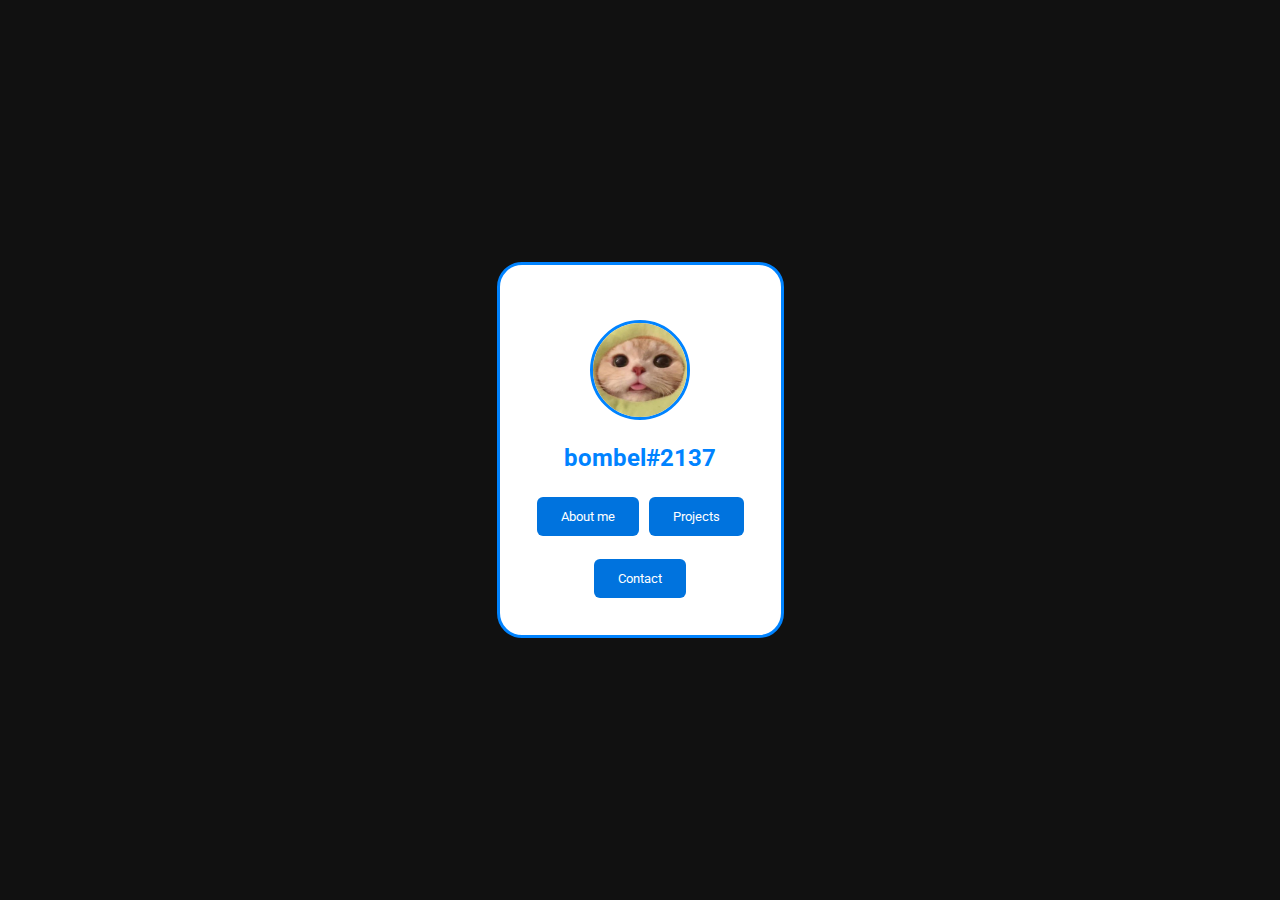
==== index.html @ dcc4e738 "initial commit" ====
<!DOCTYPE html>
<html lang="pl">

<head>
    <meta charset="UTF-8">
    <meta http-equiv="X-UA-Compatible" content="IE=edge">
    <meta name="viewport" content="width=device-width, initial-scale=1.0">
    <title>bombel - portfolio</title>
    <link rel="icon" href="img/icon-html.png">
    <link rel="preconnect" href="https://fonts.googleapis.com">
    <link rel="preconnect" href="https://fonts.gstatic.com" crossorigin>
    <link href="https://fonts.googleapis.com/css2?family=Roboto:wght@500&display=swap" rel="stylesheet">
    <link rel="stylesheet" href="css/style.css">
</head>

<body>
    <div class="main">
        <div class="container-box">
            <div class="container-box__head">
                <img src="img/logo.jpg">
                <div class="container-box__content">
                    <div>
                        <h2 class="header" style="color: #0083FF; text-align:center;">bombel#2137</h2>
                    </div>
                    <div class="container-box__btns">
                        <div class="btn-abme">
                            <button class="btn">
                                <a href="subpages/about-me/index.html">
                                    <span>About me</span>
                                </a>
                            </button>
                            <div class="btn-projects">
                                <button class="btn">
                                    <a href="subpages/projects/index.html">
                                        <span>Projects</span>
                                    </a>
                                </button>
                            </div>
                        </div>
                        <div class="btn-contact">
                            <button class="btn">
                                <a href="subpages/contact/index.html">
                                    <span>Contact</span>
                                </a>
                            </button>
                        </div>
                    </div>
                </div>
            </div>
        </div>
    </div>
    </div>
</body>

</html>
---- css/style.css ----
* {
    box-sizing: border-box;
    font-family: Roboto;
    color: white;
    text-decoration: none;
}

body {
    margin: 0;
    padding: 0;
    background-color: #111;
}

.main {
    display: flex;
    justify-content: center;
    align-items: center;
    min-height: 100vh;
}

.container-box {
    background-color: white;
    border-radius: 25px;
    border: 3.5px #0083FF solid;
    padding: 2em;
    text-align: center;

}

.container-box__head img {
    border: 3px #0083FF solid;
    height: 100px;
    border-radius: 50%;
    margin-top: 23px;
}

.btn-abme,
.btn-projects {
    display: flex;
    justify-content: center;
    align-items: center;
}

.btn {
    transition: background-color 0.7s;
    transition: -webkit-box-shadow, box-shadow .4s;
    background-color: #0073de;
    border: none;
    margin: 5px;
    padding: 12px 24px;
    border-radius: 6px;
}

.btn:hover {
    background-color: #1d91fd;
    -webkit-box-shadow: 0px 10px 13px -7px #000000, 5px 5px 15px 5px rgba(0, 0, 0, 0);
    box-shadow: 0px 10px 13px -7px #000000, 5px 5px 15px 5px rgba(0, 0, 0, 0);
}

.btn-contact {
    margin-top: 13px;
}
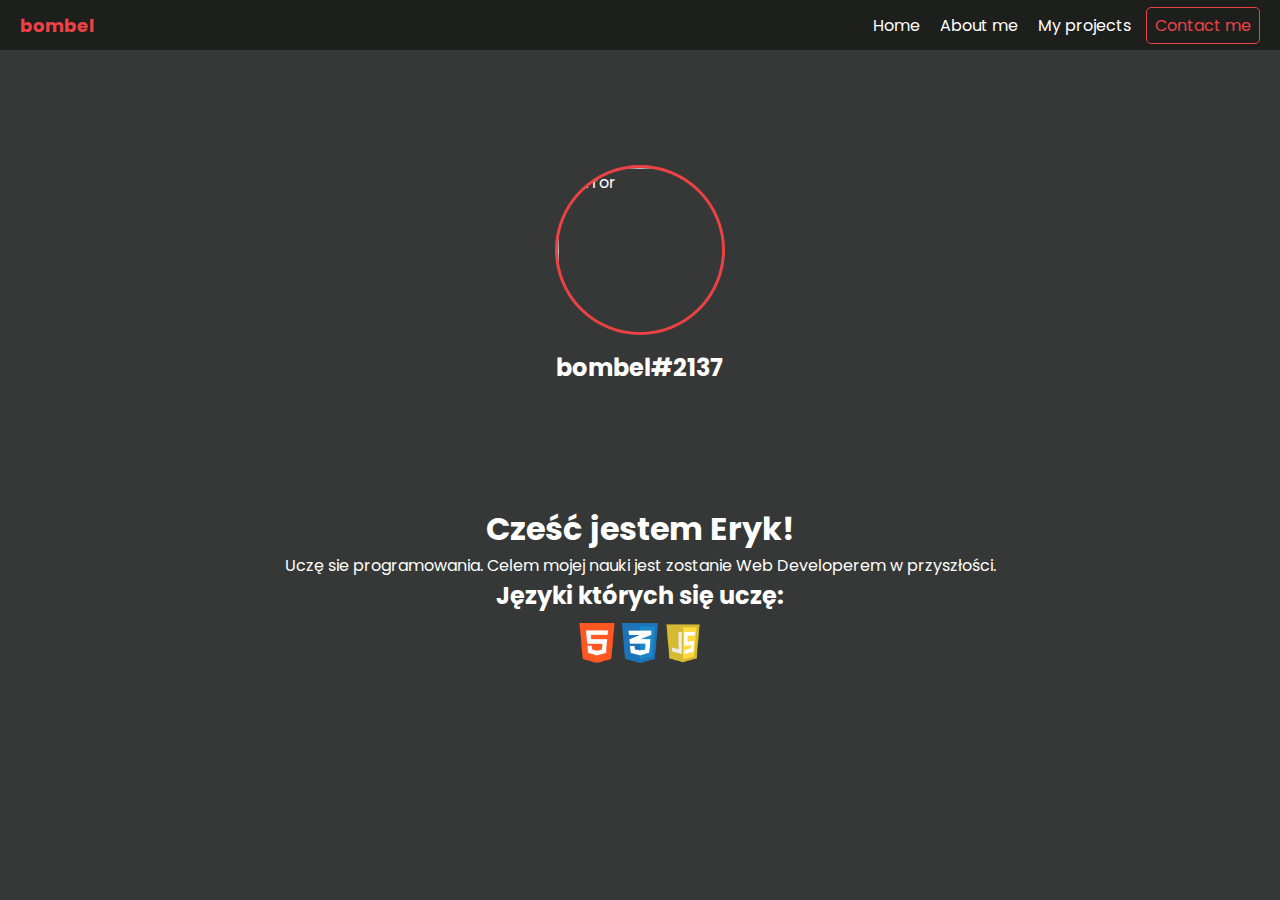
==== commit 42c9c00b: "website" ====
--- a/index.html
+++ b/index.html
@@ -1,55 +1,51 @@
-<!DOCTYPE html>
-<html lang="pl">
-
+<html lang="en">
 <head>
-    <meta charset="UTF-8">
-    <meta http-equiv="X-UA-Compatible" content="IE=edge">
-    <meta name="viewport" content="width=device-width, initial-scale=1.0">
+    <meta charset="UTF-8"/>
+    <meta http-equiv="X-UA-Compatible" content="IE=edge"/>
+    <meta name="viewport" content="width=device-width, initial-scale=1.0"/>
+    <link rel="stylesheet" href="css/style.css"/>
+    <link rel="stylesheet" href="css/all.min.css"/>
     <title>bombel - portfolio</title>
-    <link rel="icon" href="img/icon-html.png">
-    <link rel="preconnect" href="https://fonts.googleapis.com">
-    <link rel="preconnect" href="https://fonts.gstatic.com" crossorigin>
-    <link href="https://fonts.googleapis.com/css2?family=Roboto:wght@500&display=swap" rel="stylesheet">
-    <link rel="stylesheet" href="css/style.css">
 </head>
-
 <body>
-    <div class="main">
-        <div class="container-box">
-            <div class="container-box__head">
-                <img src="img/logo.jpg">
-                <div class="container-box__content">
-                    <div>
-                        <h2 class="header" style="color: #0083FF; text-align:center;">bombel#2137</h2>
-                    </div>
-                    <div class="container-box__btns">
-                        <div class="btn-abme">
-                            <button class="btn">
-                                <a href="subpages/about-me/index.html">
-                                    <span>About me</span>
-                                </a>
-                            </button>
-                            <div class="btn-projects">
-                                <button class="btn">
-                                    <a href="subpages/projects/index.html">
-                                        <span>Projects</span>
-                                    </a>
-                                </button>
-                            </div>
-                        </div>
-                        <div class="btn-contact">
-                            <button class="btn">
-                                <a href="subpages/contact/index.html">
-                                    <span>Contact</span>
-                                </a>
-                            </button>
-                        </div>
-                    </div>
-                </div>
-            </div>
+<header>
+    <div class="name"><a href="#">bombel</a></div>
+    <nav>
+        <ul>
+            <li><a href="#">Home</a></li>
+            <li><a href="subpages/about-me/index.html">About me</a></li>
+            <li><a href="subpages/my-projects/index.html">My projects</a></li>
+            <li class="contact-me__btn"><a href="subpages/contact-me/index.html">Contact me</a></li>
+        </ul>
+    </nav>
+    <div class="hamburger-icon" onclick="toggleMobileMenu(this)">
+        <div class="bar1"></div>
+        <div class="bar2"></div>
+        <div class="bar3"></div>
+        <ul class="mobile-menu">
+            <li><a href="#">Home</a></li>
+            <li><a href="subpages/about-me/index.html">About me</a></li>
+            <li><a href="subpages/my-projects/index.html">My projects</a></li>
+            <li class="contact-me__btn"><a href="subpages/contact-me/index.html">Contact me</a></li>
+        </ul>
+    </div>
+</header>
+<div class="main">
+    <div class="logo">
+        <img src="src/logo.gif" alt="Error">
+        <h2><a target="_blank" href="https://discord.com/users/428618348205703179">bombel#2137</a></h2>
+    </div>
+    <div class="container">
+        <h1>Cześć jestem Eryk!</h1>
+        <p>Uczę sie programowania. Celem mojej nauki jest zostanie Web Developerem w przyszłości.</p>
+        <h2>Języki których się uczę:</h2>
+        <div class="icons">
+            <img src="src/html-logo.png" alt="Error" class="icons-height">
+            <img src="src/css-logo.png" alt="Error" class="icons-height">
+            <img src="src/javascript-logo.png" alt="Error" class="icons-height">
         </div>
     </div>
-    </div>
+</div>
+<script src="js/main.js"></script>
 </body>
-
 </html>--- a/css/style.css
+++ b/css/style.css
@@ -1,62 +1,171 @@
+@import url("https://fonts.googleapis.com/css2?family=Poppins:wght@400;700&display=swap");
+
 * {
+    padding: 0;
+    margin: 0;
     box-sizing: border-box;
-    font-family: Roboto;
     color: white;
     text-decoration: none;
+    font-family: "Poppins", sans-serif;
 }
 
 body {
-    margin: 0;
-    padding: 0;
-    background-color: #111;
+    background-color: #353836;
 }
 
-.main {
+/* NAVBAR-&-HAMBURGER */
+
+header {
+    padding: 0 20px;
+    background-color: #1d1f1d;
+    height: 50px;
+    display: flex;
+    justify-content: space-between;
+}
+
+.name {
+    font-weight: bold;
+    font-size: 18px;
+    display: flex;
+    align-items: center;
+}
+
+.name a {
+    color: #ed4245;
+}
+
+ul {
+    list-style: none;
+    height: 100%;
+    display: flex;
+    align-items: center;
+    justify-content: space-around;
+}
+
+ul a {
+    color: #ffffff;
+}
+
+ul li {
+    padding: 5px;
+    margin-left: 10px;
+}
+
+ul li:hover {
+    transform: scale(1.1);
+    transition: 0.3s;
+}
+
+.contact-me__btn {
+    border-radius: 5px;
+    padding: 5px 8px;
+    border: 1px solid #ed4245;
+}
+
+.contact-me__btn a {
+    color: #ed4245;
+}
+
+
+/* HAMBURGER ICON */
+
+.hamburger-icon {
+    margin: auto 0;
+    display: none;
+    cursor: pointer;
+}
+
+.hamburger-icon div {
+    width: 35px;
+    height: 3px;
+    background-color: white;
+    margin: 6px 0;
+    transition: 0.4s;
+}
+
+/* HAMBURGER-BARS-ANIMATION */
+
+.open .bar1 {
+    -webkit-transform: rotate(-45deg) translate(-6px, 6px);
+    transform: rotate(-45deg) translate(-6px, 6px);
+}
+
+.open .bar2 {
+    opacity: 0;
+}
+
+.open .bar3 {
+    -webkit-transform: rotate(45deg) translate(-6px, -8px);
+    transform: rotate(45deg) translate(-6px, -8px);
+}
+
+/* HAMBURGER-BARS-ANIMATION */
+
+.open .mobile-menu {
+    display: flex;
+    flex-direction: column;
+    align-items: center;
+    justify-content: flex-start;
+    background-color: #353836;;
+}
+
+.mobile-menu {
+    display: none;
+    position: absolute;
+    top: 50px;
+    left: 0;
+    height: calc(100vh - 50px);
+    width: 100%;
+}
+
+.mobile-menu li {
+    margin-bottom: 10px;
+}
+
+@media only screen and (max-width: 600px) {
+    header nav {
+        display: none;
+    }
+
+    .hamburger-icon {
+        display: block;
+    }
+}
+
+/* NAVBAR-&-HAMBURGER */
+
+.logo {
+    display: flex;
+    flex-direction: column;
+    justify-content: center;
+    align-items: center;
+    min-height: 50vh;
+    height: 50%;
+}
+
+.logo img {
+    border-radius: 50%;
+    height: 170px;
+    border: 3px #ed4245 solid;
+}
+
+.logo h2 {
+    margin-top: 15px
+}
+
+.container {
+    text-align: center;
+    margin: 5px;
+}
+
+.icons {
     display: flex;
     justify-content: center;
     align-items: center;
-    min-height: 100vh;
+    margin: 10px;
+    gap: 5px;
 }
 
-.container-box {
-    background-color: white;
-    border-radius: 25px;
-    border: 3.5px #0083FF solid;
-    padding: 2em;
-    text-align: center;
-
-}
-
-.container-box__head img {
-    border: 3px #0083FF solid;
-    height: 100px;
-    border-radius: 50%;
-    margin-top: 23px;
-}
-
-.btn-abme,
-.btn-projects {
-    display: flex;
-    justify-content: center;
-    align-items: center;
-}
-
-.btn {
-    transition: background-color 0.7s;
-    transition: -webkit-box-shadow, box-shadow .4s;
-    background-color: #0073de;
-    border: none;
-    margin: 5px;
-    padding: 12px 24px;
-    border-radius: 6px;
-}
-
-.btn:hover {
-    background-color: #1d91fd;
-    -webkit-box-shadow: 0px 10px 13px -7px #000000, 5px 5px 15px 5px rgba(0, 0, 0, 0);
-    box-shadow: 0px 10px 13px -7px #000000, 5px 5px 15px 5px rgba(0, 0, 0, 0);
-}
-
-.btn-contact {
-    margin-top: 13px;
+.icons-height {
+    height: 40px;
 }--- a/css/all.min.css
+++ b/css/all.min.css
@@ -0,0 +1,6 @@
+/*!
+ * Font Awesome Free 6.1.1 by @fontawesome - https://fontawesome.com
+ * License - https://fontawesome.com/license/free (Icons: CC BY 4.0, Fonts: SIL OFL 1.1, Code: MIT License)
+ * Copyright 2022 Fonticons, Inc.
+ */
+.fa{font-family:var(--fa-style-family,"Font Awesome 6 Free");font-weight:var(--fa-style,900)}.fa,.fa-brands,.fa-duotone,.fa-light,.fa-regular,.fa-solid,.fa-thin,.fab,.fad,.fal,.far,.fas,.fat{-moz-osx-font-smoothing:grayscale;-webkit-font-smoothing:antialiased;display:var(--fa-display,inline-block);font-style:normal;font-variant:normal;line-height:1;text-rendering:auto}.fa-1x{font-size:1em}.fa-2x{font-size:2em}.fa-3x{font-size:3em}.fa-4x{font-size:4em}.fa-5x{font-size:5em}.fa-6x{font-size:6em}.fa-7x{font-size:7em}.fa-8x{font-size:8em}.fa-9x{font-size:9em}.fa-10x{font-size:10em}.fa-2xs{font-size:.625em;line-height:.1em;vertical-align:.225em}.fa-xs{font-size:.75em;line-height:.08333em;vertical-align:.125em}.fa-sm{font-size:.875em;line-height:.07143em;vertical-align:.05357em}.fa-lg{font-size:1.25em;line-height:.05em;vertical-align:-.075em}.fa-xl{font-size:1.5em;line-height:.04167em;vertical-align:-.125em}.fa-2xl{font-size:2em;line-height:.03125em;vertical-align:-.1875em}.fa-fw{text-align:center;width:1.25em}.fa-ul{list-style-type:none;margin-left:var(--fa-li-margin,2.5em);padding-left:0}.fa-ul>li{position:relative}.fa-li{left:calc(var(--fa-li-width, 2em)*-1);position:absolute;text-align:center;width:var(--fa-li-width,2em);line-height:inherit}.fa-border{border-radius:var(--fa-border-radius,.1em);border:var(--fa-border-width,.08em) var(--fa-border-style,solid) var(--fa-border-color,#eee);padding:var(--fa-border-padding,.2em .25em .15em)}.fa-pull-left{float:left;margin-right:var(--fa-pull-margin,.3em)}.fa-pull-right{float:right;margin-left:var(--fa-pull-margin,.3em)}.fa-beat{-webkit-animation-name:fa-beat;animation-name:fa-beat;-webkit-animation-delay:var(--fa-animation-delay,0);animation-delay:var(--fa-animation-delay,0);-webkit-animation-direction:var(--fa-animation-direction,normal);animation-direction:var(--fa-animation-direction,normal);-webkit-animation-duration:var(--fa-animation-duration,1s);animation-duration:var(--fa-animation-duration,1s);-webkit-animation-iteration-count:var(--fa-animation-iteration-count,infinite);animation-iteration-count:var(--fa-animation-iteration-count,infinite);-webkit-animation-timing-function:var(--fa-animation-timing,ease-in-out);animation-timing-function:var(--fa-animation-timing,ease-in-out)}.fa-bounce{-webkit-animation-name:fa-bounce;animation-name:fa-bounce;-webkit-animation-delay:var(--fa-animation-delay,0);animation-delay:var(--fa-animation-delay,0);-webkit-animation-direction:var(--fa-animation-direction,normal);animation-direction:var(--fa-animation-direction,normal);-webkit-animation-duration:var(--fa-animation-duration,1s);animation-duration:var(--fa-animation-duration,1s);-webkit-animation-iteration-count:var(--fa-animation-iteration-count,infinite);animation-iteration-count:var(--fa-animation-iteration-count,infinite);-webkit-animation-timing-function:var(--fa-animation-timing,cubic-bezier(.28,.84,.42,1));animation-timing-function:var(--fa-animation-timing,cubic-bezier(.28,.84,.42,1))}.fa-fade{-webkit-animation-name:fa-fade;animation-name:fa-fade;-webkit-animation-iteration-count:var(--fa-animation-iteration-count,infinite);animation-iteration-count:var(--fa-animation-iteration-count,infinite);-webkit-animation-timing-function:var(--fa-animation-timing,cubic-bezier(.4,0,.6,1));animation-timing-function:var(--fa-animation-timing,cubic-bezier(.4,0,.6,1))}.fa-beat-fade,.fa-fade{-webkit-animation-delay:var(--fa-animation-delay,0);animation-delay:var(--fa-animation-delay,0);-webkit-animation-direction:var(--fa-animation-direction,normal);animation-direction:var(--fa-animation-direction,normal);-webkit-animation-duration:var(--fa-animation-duration,1s);animation-duration:var(--fa-animation-duration,1s)}.fa-beat-fade{-webkit-animation-name:fa-beat-fade;animation-name:fa-beat-fade;-webkit-animation-iteration-count:var(--fa-animation-iteration-count,infinite);animation-iteration-count:var(--fa-animation-iteration-count,infinite);-webkit-animation-timing-function:var(--fa-animation-timing,cubic-bezier(.4,0,.6,1));animation-timing-function:var(--fa-animation-timing,cubic-bezier(.4,0,.6,1))}.fa-flip{-webkit-animation-name:fa-flip;animation-name:fa-flip;-webkit-animation-delay:var(--fa-animation-delay,0);animation-delay:var(--fa-animation-delay,0);-webkit-animation-direction:var(--fa-animation-direction,normal);animation-direction:var(--fa-animation-direction,normal);-webkit-animation-duration:var(--fa-animation-duration,1s);animation-duration:var(--fa-animation-duration,1s);-webkit-animation-iteration-count:var(--fa-animation-iteration-count,infinite);animation-iteration-count:var(--fa-animation-iteration-count,infinite);-webkit-animation-timing-function:var(--fa-animation-timing,ease-in-out);animation-timing-function:var(--fa-animation-timing,ease-in-out)}.fa-shake{-webkit-animation-name:fa-shake;animation-name:fa-shake;-webkit-animation-duration:var(--fa-animation-duration,1s);animation-duration:var(--fa-animation-duration,1s);-webkit-animation-iteration-count:var(--fa-animation-iteration-count,infinite);animation-iteration-count:var(--fa-animation-iteration-count,infinite);-webkit-animation-timing-function:var(--fa-animation-timing,linear);animation-timing-function:var(--fa-animation-timing,linear)}.fa-shake,.fa-spin{-webkit-animation-delay:var(--fa-animation-delay,0);animation-delay:var(--fa-animation-delay,0);-webkit-animation-direction:var(--fa-animation-direction,normal);animation-direction:var(--fa-animation-direction,normal)}.fa-spin{-webkit-animation-name:fa-spin;animation-name:fa-spin;-webkit-animation-duration:var(--fa-animation-duration,2s);animation-duration:var(--fa-animation-duration,2s);-webkit-animation-iteration-count:var(--fa-animation-iteration-count,infinite);animation-iteration-count:var(--fa-animation-iteration-count,infinite);-webkit-animation-timing-function:var(--fa-animation-timing,linear);animation-timing-function:var(--fa-animation-timing,linear)}.fa-spin-reverse{--fa-animation-direction:reverse}.fa-pulse,.fa-spin-pulse{-webkit-animation-name:fa-spin;animation-name:fa-spin;-webkit-animation-direction:var(--fa-animation-direction,normal);animation-direction:var(--fa-animation-direction,normal);-webkit-animation-duration:var(--fa-animation-duration,1s);animation-duration:var(--fa-animation-duration,1s);-webkit-animation-iteration-count:var(--fa-animation-iteration-count,infinite);animation-iteration-count:var(--fa-animation-iteration-count,infinite);-webkit-animation-timing-function:var(--fa-animation-timing,steps(8));animation-timing-function:var(--fa-animation-timing,steps(8))}@media (prefers-reduced-motion:reduce){.fa-beat,.fa-beat-fade,.fa-bounce,.fa-fade,.fa-flip,.fa-pulse,.fa-shake,.fa-spin,.fa-spin-pulse{-webkit-animation-delay:-1ms;animation-delay:-1ms;-webkit-animation-duration:1ms;animation-duration:1ms;-webkit-animation-iteration-count:1;animation-iteration-count:1;transition-delay:0s;transition-duration:0s}}@-webkit-keyframes fa-beat{0%,90%{-webkit-transform:scale(1);transform:scale(1)}45%{-webkit-transform:scale(var(--fa-beat-scale,1.25));transform:scale(var(--fa-beat-scale,1.25))}}@keyframes fa-beat{0%,90%{-webkit-transform:scale(1);transform:scale(1)}45%{-webkit-transform:scale(var(--fa-beat-scale,1.25));transform:scale(var(--fa-beat-scale,1.25))}}@-webkit-keyframes fa-bounce{0%{-webkit-transform:scale(1) translateY(0);transform:scale(1) translateY(0)}10%{-webkit-transform:scale(var(--fa-bounce-start-scale-x,1.1),var(--fa-bounce-start-scale-y,.9)) translateY(0);transform:scale(var(--fa-bounce-start-scale-x,1.1),var(--fa-bounce-start-scale-y,.9)) translateY(0)}30%{-webkit-transform:scale(var(--fa-bounce-jump-scale-x,.9),var(--fa-bounce-jump-scale-y,1.1)) translateY(var(--fa-bounce-height,-.5em));transform:scale(var(--fa-bounce-jump-scale-x,.9),var(--fa-bounce-jump-scale-y,1.1)) translateY(var(--fa-bounce-height,-.5em))}50%{-webkit-transform:scale(var(--fa-bounce-land-scale-x,1.05),var(--fa-bounce-land-scale-y,.95)) translateY(0);transform:scale(var(--fa-bounce-land-scale-x,1.05),var(--fa-bounce-land-scale-y,.95)) translateY(0)}57%{-webkit-transform:scale(1) translateY(var(--fa-bounce-rebound,-.125em));transform:scale(1) translateY(var(--fa-bounce-rebound,-.125em))}64%{-webkit-transform:scale(1) translateY(0);transform:scale(1) translateY(0)}to{-webkit-transform:scale(1) translateY(0);transform:scale(1) translateY(0)}}@keyframes fa-bounce{0%{-webkit-transform:scale(1) translateY(0);transform:scale(1) translateY(0)}10%{-webkit-transform:scale(var(--fa-bounce-start-scale-x,1.1),var(--fa-bounce-start-scale-y,.9)) translateY(0);transform:scale(var(--fa-bounce-start-scale-x,1.1),var(--fa-bounce-start-scale-y,.9)) translateY(0)}30%{-webkit-transform:scale(var(--fa-bounce-jump-scale-x,.9),var(--fa-bounce-jump-scale-y,1.1)) translateY(var(--fa-bounce-height,-.5em));transform:scale(var(--fa-bounce-jump-scale-x,.9),var(--fa-bounce-jump-scale-y,1.1)) translateY(var(--fa-bounce-height,-.5em))}50%{-webkit-transform:scale(var(--fa-bounce-land-scale-x,1.05),var(--fa-bounce-land-scale-y,.95)) translateY(0);transform:scale(var(--fa-bounce-land-scale-x,1.05),var(--fa-bounce-land-scale-y,.95)) translateY(0)}57%{-webkit-transform:scale(1) translateY(var(--fa-bounce-rebound,-.125em));transform:scale(1) translateY(var(--fa-bounce-rebound,-.125em))}64%{-webkit-transform:scale(1) translateY(0);transform:scale(1) translateY(0)}to{-webkit-transform:scale(1) translateY(0);transform:scale(1) translateY(0)}}@-webkit-keyframes fa-fade{50%{opacity:var(--fa-fade-opacity,.4)}}@keyframes fa-fade{50%{opacity:var(--fa-fade-opacity,.4)}}@-webkit-keyframes fa-beat-fade{0%,to{opacity:var(--fa-beat-fade-opacity,.4);-webkit-transform:scale(1);transform:scale(1)}50%{opacity:1;-webkit-transform:scale(var(--fa-beat-fade-scale,1.125));transform:scale(var(--fa-beat-fade-scale,1.125))}}@keyframes fa-beat-fade{0%,to{opacity:var(--fa-beat-fade-opacity,.4);-webkit-transform:scale(1);transform:scale(1)}50%{opacity:1;-webkit-transform:scale(var(--fa-beat-fade-scale,1.125));transform:scale(var(--fa-beat-fade-scale,1.125))}}@-webkit-keyframes fa-flip{50%{-webkit-transform:rotate3d(var(--fa-flip-x,0),var(--fa-flip-y,1),var(--fa-flip-z,0),var(--fa-flip-angle,-180deg));transform:rotate3d(var(--fa-flip-x,0),var(--fa-flip-y,1),var(--fa-flip-z,0),var(--fa-flip-angle,-180deg))}}@keyframes fa-flip{50%{-webkit-transform:rotate3d(var(--fa-flip-x,0),var(--fa-flip-y,1),var(--fa-flip-z,0),var(--fa-flip-angle,-180deg));transform:rotate3d(var(--fa-flip-x,0),var(--fa-flip-y,1),var(--fa-flip-z,0),var(--fa-flip-angle,-180deg))}}@-webkit-keyframes fa-shake{0%{-webkit-transform:rotate(-15deg);transform:rotate(-15deg)}4%{-webkit-transform:rotate(15deg);transform:rotate(15deg)}8%,24%{-webkit-transform:rotate(-18deg);transform:rotate(-18deg)}12%,28%{-webkit-transform:rotate(18deg);transform:rotate(18deg)}16%{-webkit-transform:rotate(-22deg);transform:rotate(-22deg)}20%{-webkit-transform:rotate(22deg);transform:rotate(22deg)}32%{-webkit-transform:rotate(-12deg);transform:rotate(-12deg)}36%{-webkit-transform:rotate(12deg);transform:rotate(12deg)}40%,to{-webkit-transform:rotate(0deg);transform:rotate(0deg)}}@keyframes fa-shake{0%{-webkit-transform:rotate(-15deg);transform:rotate(-15deg)}4%{-webkit-transform:rotate(15deg);transform:rotate(15deg)}8%,24%{-webkit-transform:rotate(-18deg);transform:rotate(-18deg)}12%,28%{-webkit-transform:rotate(18deg);transform:rotate(18deg)}16%{-webkit-transform:rotate(-22deg);transform:rotate(-22deg)}20%{-webkit-transform:rotate(22deg);transform:rotate(22deg)}32%{-webkit-transform:rotate(-12deg);transform:rotate(-12deg)}36%{-webkit-transform:rotate(12deg);transform:rotate(12deg)}40%,to{-webkit-transform:rotate(0deg);transform:rotate(0deg)}}@-webkit-keyframes fa-spin{0%{-webkit-transform:rotate(0deg);transform:rotate(0deg)}to{-webkit-transform:rotate(1turn);transform:rotate(1turn)}}@keyframes fa-spin{0%{-webkit-transform:rotate(0deg);transform:rotate(0deg)}to{-webkit-transform:rotate(1turn);transform:rotate(1turn)}}.fa-rotate-90{-webkit-transform:rotate(90deg);transform:rotate(90deg)}.fa-rotate-180{-webkit-transform:rotate(180deg);transform:rotate(180deg)}.fa-rotate-270{-webkit-transform:rotate(270deg);transform:rotate(270deg)}.fa-flip-horizontal{-webkit-transform:scaleX(-1);transform:scaleX(-1)}.fa-flip-vertical{-webkit-transform:scaleY(-1);transform:scaleY(-1)}.fa-flip-both,.fa-flip-horizontal.fa-flip-vertical{-webkit-transform:scale(-1);transform:scale(-1)}.fa-rotate-by{-webkit-transform:rotate(var(--fa-rotate-angle,none));transform:rotate(var(--fa-rotate-angle,none))}.fa-stack{display:inline-block;height:2em;line-height:2em;position:relative;vertical-align:middle;width:2.5em}.fa-stack-1x,.fa-stack-2x{left:0;position:absolute;text-align:center;width:100%;z-index:var(--fa-stack-z-index,auto)}.fa-stack-1x{line-height:inherit}.fa-stack-2x{font-size:2em}.fa-inverse{color:var(--fa-inverse,#fff)}.fa-0:before{content:"\30"}.fa-1:before{content:"\31"}.fa-2:before{content:"\32"}.fa-3:before{content:"\33"}.fa-4:before{content:"\34"}.fa-5:before{content:"\35"}.fa-6:before{content:"\36"}.fa-7:before{content:"\37"}.fa-8:before{content:"\38"}.fa-9:before{content:"\39"}.fa-a:before{content:"\41"}.fa-address-book:before,.fa-contact-book:before{content:"\f2b9"}.fa-address-card:before,.fa-contact-card:before,.fa-vcard:before{content:"\f2bb"}.fa-align-center:before{content:"\f037"}.fa-align-justify:before{content:"\f039"}.fa-align-left:before{content:"\f036"}.fa-align-right:before{content:"\f038"}.fa-anchor:before{content:"\f13d"}.fa-anchor-circle-check:before{content:"\e4aa"}.fa-anchor-circle-exclamation:before{content:"\e4ab"}.fa-anchor-circle-xmark:before{content:"\e4ac"}.fa-anchor-lock:before{content:"\e4ad"}.fa-angle-down:before{content:"\f107"}.fa-angle-left:before{content:"\f104"}.fa-angle-right:before{content:"\f105"}.fa-angle-up:before{content:"\f106"}.fa-angle-double-down:before,.fa-angles-down:before{content:"\f103"}.fa-angle-double-left:before,.fa-angles-left:before{content:"\f100"}.fa-angle-double-right:before,.fa-angles-right:before{content:"\f101"}.fa-angle-double-up:before,.fa-angles-up:before{content:"\f102"}.fa-ankh:before{content:"\f644"}.fa-apple-alt:before,.fa-apple-whole:before{content:"\f5d1"}.fa-archway:before{content:"\f557"}.fa-arrow-down:before{content:"\f063"}.fa-arrow-down-1-9:before,.fa-sort-numeric-asc:before,.fa-sort-numeric-down:before{content:"\f162"}.fa-arrow-down-9-1:before,.fa-sort-numeric-desc:before,.fa-sort-numeric-down-alt:before{content:"\f886"}.fa-arrow-down-a-z:before,.fa-sort-alpha-asc:before,.fa-sort-alpha-down:before{content:"\f15d"}.fa-arrow-down-long:before,.fa-long-arrow-down:before{content:"\f175"}.fa-arrow-down-short-wide:before,.fa-sort-amount-desc:before,.fa-sort-amount-down-alt:before{content:"\f884"}.fa-arrow-down-up-across-line:before{content:"\e4af"}.fa-arrow-down-up-lock:before{content:"\e4b0"}.fa-arrow-down-wide-short:before,.fa-sort-amount-asc:before,.fa-sort-amount-down:before{content:"\f160"}.fa-arrow-down-z-a:before,.fa-sort-alpha-desc:before,.fa-sort-alpha-down-alt:before{content:"\f881"}.fa-arrow-left:before{content:"\f060"}.fa-arrow-left-long:before,.fa-long-arrow-left:before{content:"\f177"}.fa-arrow-pointer:before,.fa-mouse-pointer:before{content:"\f245"}.fa-arrow-right:before{content:"\f061"}.fa-arrow-right-arrow-left:before,.fa-exchange:before{content:"\f0ec"}.fa-arrow-right-from-bracket:before,.fa-sign-out:before{content:"\f08b"}.fa-arrow-right-long:before,.fa-long-arrow-right:before{content:"\f178"}.fa-arrow-right-to-bracket:before,.fa-sign-in:before{content:"\f090"}.fa-arrow-right-to-city:before{content:"\e4b3"}.fa-arrow-left-rotate:before,.fa-arrow-rotate-back:before,.fa-arrow-rotate-backward:before,.fa-arrow-rotate-left:before,.fa-undo:before{content:"\f0e2"}.fa-arrow-right-rotate:before,.fa-arrow-rotate-forward:before,.fa-arrow-rotate-right:before,.fa-redo:before{content:"\f01e"}.fa-arrow-trend-down:before{content:"\e097"}.fa-arrow-trend-up:before{content:"\e098"}.fa-arrow-turn-down:before,.fa-level-down:before{content:"\f149"}.fa-arrow-turn-up:before,.fa-level-up:before{content:"\f148"}.fa-arrow-up:before{content:"\f062"}.fa-arrow-up-1-9:before,.fa-sort-numeric-up:before{content:"\f163"}.fa-arrow-up-9-1:before,.fa-sort-numeric-up-alt:before{content:"\f887"}.fa-arrow-up-a-z:before,.fa-sort-alpha-up:before{content:"\f15e"}.fa-arrow-up-from-bracket:before{content:"\e09a"}.fa-arrow-up-from-ground-water:before{content:"\e4b5"}.fa-arrow-up-from-water-pump:before{content:"\e4b6"}.fa-arrow-up-long:before,.fa-long-arrow-up:before{content:"\f176"}.fa-arrow-up-right-dots:before{content:"\e4b7"}.fa-arrow-up-right-from-square:before,.fa-external-link:before{content:"\f08e"}.fa-arrow-up-short-wide:before,.fa-sort-amount-up-alt:before{content:"\f885"}.fa-arrow-up-wide-short:before,.fa-sort-amount-up:before{content:"\f161"}.fa-arrow-up-z-a:before,.fa-sort-alpha-up-alt:before{content:"\f882"}.fa-arrows-down-to-line:before{content:"\e4b8"}.fa-arrows-down-to-people:before{content:"\e4b9"}.fa-arrows-h:before,.fa-arrows-left-right:before{content:"\f07e"}.fa-arrows-left-right-to-line:before{content:"\e4ba"}.fa-arrows-rotate:before,.fa-refresh:before,.fa-sync:before{content:"\f021"}.fa-arrows-spin:before{content:"\e4bb"}.fa-arrows-split-up-and-left:before{content:"\e4bc"}.fa-arrows-to-circle:before{content:"\e4bd"}.fa-arrows-to-dot:before{content:"\e4be"}.fa-arrows-to-eye:before{content:"\e4bf"}.fa-arrows-turn-right:before{content:"\e4c0"}.fa-arrows-turn-to-dots:before{content:"\e4c1"}.fa-arrows-up-down:before,.fa-arrows-v:before{content:"\f07d"}.fa-arrows-up-down-left-right:before,.fa-arrows:before{content:"\f047"}.fa-arrows-up-to-line:before{content:"\e4c2"}.fa-asterisk:before{content:"\2a"}.fa-at:before{content:"\40"}.fa-atom:before{content:"\f5d2"}.fa-audio-description:before{content:"\f29e"}.fa-austral-sign:before{content:"\e0a9"}.fa-award:before{content:"\f559"}.fa-b:before{content:"\42"}.fa-baby:before{content:"\f77c"}.fa-baby-carriage:before,.fa-carriage-baby:before{content:"\f77d"}.fa-backward:before{content:"\f04a"}.fa-backward-fast:before,.fa-fast-backward:before{content:"\f049"}.fa-backward-step:before,.fa-step-backward:before{content:"\f048"}.fa-bacon:before{content:"\f7e5"}.fa-bacteria:before{content:"\e059"}.fa-bacterium:before{content:"\e05a"}.fa-bag-shopping:before,.fa-shopping-bag:before{content:"\f290"}.fa-bahai:before{content:"\f666"}.fa-baht-sign:before{content:"\e0ac"}.fa-ban:before,.fa-cancel:before{content:"\f05e"}.fa-ban-smoking:before,.fa-smoking-ban:before{content:"\f54d"}.fa-band-aid:before,.fa-bandage:before{content:"\f462"}.fa-barcode:before{content:"\f02a"}.fa-bars:before,.fa-navicon:before{content:"\f0c9"}.fa-bars-progress:before,.fa-tasks-alt:before{content:"\f828"}.fa-bars-staggered:before,.fa-reorder:before,.fa-stream:before{content:"\f550"}.fa-baseball-ball:before,.fa-baseball:before{content:"\f433"}.fa-baseball-bat-ball:before{content:"\f432"}.fa-basket-shopping:before,.fa-shopping-basket:before{content:"\f291"}.fa-basketball-ball:before,.fa-basketball:before{content:"\f434"}.fa-bath:before,.fa-bathtub:before{content:"\f2cd"}.fa-battery-0:before,.fa-battery-empty:before{content:"\f244"}.fa-battery-5:before,.fa-battery-full:before,.fa-battery:before{content:"\f240"}.fa-battery-3:before,.fa-battery-half:before{content:"\f242"}.fa-battery-2:before,.fa-battery-quarter:before{content:"\f243"}.fa-battery-4:before,.fa-battery-three-quarters:before{content:"\f241"}.fa-bed:before{content:"\f236"}.fa-bed-pulse:before,.fa-procedures:before{content:"\f487"}.fa-beer-mug-empty:before,.fa-beer:before{content:"\f0fc"}.fa-bell:before{content:"\f0f3"}.fa-bell-concierge:before,.fa-concierge-bell:before{content:"\f562"}.fa-bell-slash:before{content:"\f1f6"}.fa-bezier-curve:before{content:"\f55b"}.fa-bicycle:before{content:"\f206"}.fa-binoculars:before{content:"\f1e5"}.fa-biohazard:before{content:"\f780"}.fa-bitcoin-sign:before{content:"\e0b4"}.fa-blender:before{content:"\f517"}.fa-blender-phone:before{content:"\f6b6"}.fa-blog:before{content:"\f781"}.fa-bold:before{content:"\f032"}.fa-bolt:before,.fa-zap:before{content:"\f0e7"}.fa-bolt-lightning:before{content:"\e0b7"}.fa-bomb:before{content:"\f1e2"}.fa-bone:before{content:"\f5d7"}.fa-bong:before{content:"\f55c"}.fa-book:before{content:"\f02d"}.fa-atlas:before,.fa-book-atlas:before{content:"\f558"}.fa-bible:before,.fa-book-bible:before{content:"\f647"}.fa-book-bookmark:before{content:"\e0bb"}.fa-book-journal-whills:before,.fa-journal-whills:before{content:"\f66a"}.fa-book-medical:before{content:"\f7e6"}.fa-book-open:before{content:"\f518"}.fa-book-open-reader:before,.fa-book-reader:before{content:"\f5da"}.fa-book-quran:before,.fa-quran:before{content:"\f687"}.fa-book-dead:before,.fa-book-skull:before{content:"\f6b7"}.fa-bookmark:before{content:"\f02e"}.fa-border-all:before{content:"\f84c"}.fa-border-none:before{content:"\f850"}.fa-border-style:before,.fa-border-top-left:before{content:"\f853"}.fa-bore-hole:before{content:"\e4c3"}.fa-bottle-droplet:before{content:"\e4c4"}.fa-bottle-water:before{content:"\e4c5"}.fa-bowl-food:before{content:"\e4c6"}.fa-bowl-rice:before{content:"\e2eb"}.fa-bowling-ball:before{content:"\f436"}.fa-box:before{content:"\f466"}.fa-archive:before,.fa-box-archive:before{content:"\f187"}.fa-box-open:before{content:"\f49e"}.fa-box-tissue:before{content:"\e05b"}.fa-boxes-packing:before{content:"\e4c7"}.fa-boxes-alt:before,.fa-boxes-stacked:before,.fa-boxes:before{content:"\f468"}.fa-braille:before{content:"\f2a1"}.fa-brain:before{content:"\f5dc"}.fa-brazilian-real-sign:before{content:"\e46c"}.fa-bread-slice:before{content:"\f7ec"}.fa-bridge:before{content:"\e4c8"}.fa-bridge-circle-check:before{content:"\e4c9"}.fa-bridge-circle-exclamation:before{content:"\e4ca"}.fa-bridge-circle-xmark:before{content:"\e4cb"}.fa-bridge-lock:before{content:"\e4cc"}.fa-bridge-water:before{content:"\e4ce"}.fa-briefcase:before{content:"\f0b1"}.fa-briefcase-medical:before{content:"\f469"}.fa-broom:before{content:"\f51a"}.fa-broom-ball:before,.fa-quidditch-broom-ball:before,.fa-quidditch:before{content:"\f458"}.fa-brush:before{content:"\f55d"}.fa-bucket:before{content:"\e4cf"}.fa-bug:before{content:"\f188"}.fa-bug-slash:before{content:"\e490"}.fa-bugs:before{content:"\e4d0"}.fa-building:before{content:"\f1ad"}.fa-building-circle-arrow-right:before{content:"\e4d1"}.fa-building-circle-check:before{content:"\e4d2"}.fa-building-circle-exclamation:before{content:"\e4d3"}.fa-building-circle-xmark:before{content:"\e4d4"}.fa-bank:before,.fa-building-columns:before,.fa-institution:before,.fa-museum:before,.fa-university:before{content:"\f19c"}.fa-building-flag:before{content:"\e4d5"}.fa-building-lock:before{content:"\e4d6"}.fa-building-ngo:before{content:"\e4d7"}.fa-building-shield:before{content:"\e4d8"}.fa-building-un:before{content:"\e4d9"}.fa-building-user:before{content:"\e4da"}.fa-building-wheat:before{content:"\e4db"}.fa-bullhorn:before{content:"\f0a1"}.fa-bullseye:before{content:"\f140"}.fa-burger:before,.fa-hamburger:before{content:"\f805"}.fa-burst:before{content:"\e4dc"}.fa-bus:before{content:"\f207"}.fa-bus-alt:before,.fa-bus-simple:before{content:"\f55e"}.fa-briefcase-clock:before,.fa-business-time:before{content:"\f64a"}.fa-c:before{content:"\43"}.fa-birthday-cake:before,.fa-cake-candles:before,.fa-cake:before{content:"\f1fd"}.fa-calculator:before{content:"\f1ec"}.fa-calendar:before{content:"\f133"}.fa-calendar-check:before{content:"\f274"}.fa-calendar-day:before{content:"\f783"}.fa-calendar-alt:before,.fa-calendar-days:before{content:"\f073"}.fa-calendar-minus:before{content:"\f272"}.fa-calendar-plus:before{content:"\f271"}.fa-calendar-week:before{content:"\f784"}.fa-calendar-times:before,.fa-calendar-xmark:before{content:"\f273"}.fa-camera-alt:before,.fa-camera:before{content:"\f030"}.fa-camera-retro:before{content:"\f083"}.fa-camera-rotate:before{content:"\e0d8"}.fa-campground:before{content:"\f6bb"}.fa-candy-cane:before{content:"\f786"}.fa-cannabis:before{content:"\f55f"}.fa-capsules:before{content:"\f46b"}.fa-automobile:before,.fa-car:before{content:"\f1b9"}.fa-battery-car:before,.fa-car-battery:before{content:"\f5df"}.fa-car-burst:before,.fa-car-crash:before{content:"\f5e1"}.fa-car-on:before{content:"\e4dd"}.fa-car-alt:before,.fa-car-rear:before{content:"\f5de"}.fa-car-side:before{content:"\f5e4"}.fa-car-tunnel:before{content:"\e4de"}.fa-caravan:before{content:"\f8ff"}.fa-caret-down:before{content:"\f0d7"}.fa-caret-left:before{content:"\f0d9"}.fa-caret-right:before{content:"\f0da"}.fa-caret-up:before{content:"\f0d8"}.fa-carrot:before{content:"\f787"}.fa-cart-arrow-down:before{content:"\f218"}.fa-cart-flatbed:before,.fa-dolly-flatbed:before{content:"\f474"}.fa-cart-flatbed-suitcase:before,.fa-luggage-cart:before{content:"\f59d"}.fa-cart-plus:before{content:"\f217"}.fa-cart-shopping:before,.fa-shopping-cart:before{content:"\f07a"}.fa-cash-register:before{content:"\f788"}.fa-cat:before{content:"\f6be"}.fa-cedi-sign:before{content:"\e0df"}.fa-cent-sign:before{content:"\e3f5"}.fa-certificate:before{content:"\f0a3"}.fa-chair:before{content:"\f6c0"}.fa-blackboard:before,.fa-chalkboard:before{content:"\f51b"}.fa-chalkboard-teacher:before,.fa-chalkboard-user:before{content:"\f51c"}.fa-champagne-glasses:before,.fa-glass-cheers:before{content:"\f79f"}.fa-charging-station:before{content:"\f5e7"}.fa-area-chart:before,.fa-chart-area:before{content:"\f1fe"}.fa-bar-chart:before,.fa-chart-bar:before{content:"\f080"}.fa-chart-column:before{content:"\e0e3"}.fa-chart-gantt:before{content:"\e0e4"}.fa-chart-line:before,.fa-line-chart:before{content:"\f201"}.fa-chart-pie:before,.fa-pie-chart:before{content:"\f200"}.fa-chart-simple:before{content:"\e473"}.fa-check:before{content:"\f00c"}.fa-check-double:before{content:"\f560"}.fa-check-to-slot:before,.fa-vote-yea:before{content:"\f772"}.fa-cheese:before{content:"\f7ef"}.fa-chess:before{content:"\f439"}.fa-chess-bishop:before{content:"\f43a"}.fa-chess-board:before{content:"\f43c"}.fa-chess-king:before{content:"\f43f"}.fa-chess-knight:before{content:"\f441"}.fa-chess-pawn:before{content:"\f443"}.fa-chess-queen:before{content:"\f445"}.fa-chess-rook:before{content:"\f447"}.fa-chevron-down:before{content:"\f078"}.fa-chevron-left:before{content:"\f053"}.fa-chevron-right:before{content:"\f054"}.fa-chevron-up:before{content:"\f077"}.fa-child:before{content:"\f1ae"}.fa-child-dress:before{content:"\e59c"}.fa-child-reaching:before{content:"\e59d"}.fa-child-rifle:before{content:"\e4e0"}.fa-children:before{content:"\e4e1"}.fa-church:before{content:"\f51d"}.fa-circle:before{content:"\f111"}.fa-arrow-circle-down:before,.fa-circle-arrow-down:before{content:"\f0ab"}.fa-arrow-circle-left:before,.fa-circle-arrow-left:before{content:"\f0a8"}.fa-arrow-circle-right:before,.fa-circle-arrow-right:before{content:"\f0a9"}.fa-arrow-circle-up:before,.fa-circle-arrow-up:before{content:"\f0aa"}.fa-check-circle:before,.fa-circle-check:before{content:"\f058"}.fa-chevron-circle-down:before,.fa-circle-chevron-down:before{content:"\f13a"}.fa-chevron-circle-left:before,.fa-circle-chevron-left:before{content:"\f137"}.fa-chevron-circle-right:before,.fa-circle-chevron-right:before{content:"\f138"}.fa-chevron-circle-up:before,.fa-circle-chevron-up:before{content:"\f139"}.fa-circle-dollar-to-slot:before,.fa-donate:before{content:"\f4b9"}.fa-circle-dot:before,.fa-dot-circle:before{content:"\f192"}.fa-arrow-alt-circle-down:before,.fa-circle-down:before{content:"\f358"}.fa-circle-exclamation:before,.fa-exclamation-circle:before{content:"\f06a"}.fa-circle-h:before,.fa-hospital-symbol:before{content:"\f47e"}.fa-adjust:before,.fa-circle-half-stroke:before{content:"\f042"}.fa-circle-info:before,.fa-info-circle:before{content:"\f05a"}.fa-arrow-alt-circle-left:before,.fa-circle-left:before{content:"\f359"}.fa-circle-minus:before,.fa-minus-circle:before{content:"\f056"}.fa-circle-nodes:before{content:"\e4e2"}.fa-circle-notch:before{content:"\f1ce"}.fa-circle-pause:before,.fa-pause-circle:before{content:"\f28b"}.fa-circle-play:before,.fa-play-circle:before{content:"\f144"}.fa-circle-plus:before,.fa-plus-circle:before{content:"\f055"}.fa-circle-question:before,.fa-question-circle:before{content:"\f059"}.fa-circle-radiation:before,.fa-radiation-alt:before{content:"\f7ba"}.fa-arrow-alt-circle-right:before,.fa-circle-right:before{content:"\f35a"}.fa-circle-stop:before,.fa-stop-circle:before{content:"\f28d"}.fa-arrow-alt-circle-up:before,.fa-circle-up:before{content:"\f35b"}.fa-circle-user:before,.fa-user-circle:before{content:"\f2bd"}.fa-circle-xmark:before,.fa-times-circle:before,.fa-xmark-circle:before{content:"\f057"}.fa-city:before{content:"\f64f"}.fa-clapperboard:before{content:"\e131"}.fa-clipboard:before{content:"\f328"}.fa-clipboard-check:before{content:"\f46c"}.fa-clipboard-list:before{content:"\f46d"}.fa-clipboard-question:before{content:"\e4e3"}.fa-clipboard-user:before{content:"\f7f3"}.fa-clock-four:before,.fa-clock:before{content:"\f017"}.fa-clock-rotate-left:before,.fa-history:before{content:"\f1da"}.fa-clone:before{content:"\f24d"}.fa-closed-captioning:before{content:"\f20a"}.fa-cloud:before{content:"\f0c2"}.fa-cloud-arrow-down:before,.fa-cloud-download-alt:before,.fa-cloud-download:before{content:"\f0ed"}.fa-cloud-arrow-up:before,.fa-cloud-upload-alt:before,.fa-cloud-upload:before{content:"\f0ee"}.fa-cloud-bolt:before,.fa-thunderstorm:before{content:"\f76c"}.fa-cloud-meatball:before{content:"\f73b"}.fa-cloud-moon:before{content:"\f6c3"}.fa-cloud-moon-rain:before{content:"\f73c"}.fa-cloud-rain:before{content:"\f73d"}.fa-cloud-showers-heavy:before{content:"\f740"}.fa-cloud-showers-water:before{content:"\e4e4"}.fa-cloud-sun:before{content:"\f6c4"}.fa-cloud-sun-rain:before{content:"\f743"}.fa-clover:before{content:"\e139"}.fa-code:before{content:"\f121"}.fa-code-branch:before{content:"\f126"}.fa-code-commit:before{content:"\f386"}.fa-code-compare:before{content:"\e13a"}.fa-code-fork:before{content:"\e13b"}.fa-code-merge:before{content:"\f387"}.fa-code-pull-request:before{content:"\e13c"}.fa-coins:before{content:"\f51e"}.fa-colon-sign:before{content:"\e140"}.fa-comment:before{content:"\f075"}.fa-comment-dollar:before{content:"\f651"}.fa-comment-dots:before,.fa-commenting:before{content:"\f4ad"}.fa-comment-medical:before{content:"\f7f5"}.fa-comment-slash:before{content:"\f4b3"}.fa-comment-sms:before,.fa-sms:before{content:"\f7cd"}.fa-comments:before{content:"\f086"}.fa-comments-dollar:before{content:"\f653"}.fa-compact-disc:before{content:"\f51f"}.fa-compass:before{content:"\f14e"}.fa-compass-drafting:before,.fa-drafting-compass:before{content:"\f568"}.fa-compress:before{content:"\f066"}.fa-computer:before{content:"\e4e5"}.fa-computer-mouse:before,.fa-mouse:before{content:"\f8cc"}.fa-cookie:before{content:"\f563"}.fa-cookie-bite:before{content:"\f564"}.fa-copy:before{content:"\f0c5"}.fa-copyright:before{content:"\f1f9"}.fa-couch:before{content:"\f4b8"}.fa-cow:before{content:"\f6c8"}.fa-credit-card-alt:before,.fa-credit-card:before{content:"\f09d"}.fa-crop:before{content:"\f125"}.fa-crop-alt:before,.fa-crop-simple:before{content:"\f565"}.fa-cross:before{content:"\f654"}.fa-crosshairs:before{content:"\f05b"}.fa-crow:before{content:"\f520"}.fa-crown:before{content:"\f521"}.fa-crutch:before{content:"\f7f7"}.fa-cruzeiro-sign:before{content:"\e152"}.fa-cube:before{content:"\f1b2"}.fa-cubes:before{content:"\f1b3"}.fa-cubes-stacked:before{content:"\e4e6"}.fa-d:before{content:"\44"}.fa-database:before{content:"\f1c0"}.fa-backspace:before,.fa-delete-left:before{content:"\f55a"}.fa-democrat:before{content:"\f747"}.fa-desktop-alt:before,.fa-desktop:before{content:"\f390"}.fa-dharmachakra:before{content:"\f655"}.fa-diagram-next:before{content:"\e476"}.fa-diagram-predecessor:before{content:"\e477"}.fa-diagram-project:before,.fa-project-diagram:before{content:"\f542"}.fa-diagram-successor:before{content:"\e47a"}.fa-diamond:before{content:"\f219"}.fa-diamond-turn-right:before,.fa-directions:before{content:"\f5eb"}.fa-dice:before{content:"\f522"}.fa-dice-d20:before{content:"\f6cf"}.fa-dice-d6:before{content:"\f6d1"}.fa-dice-five:before{content:"\f523"}.fa-dice-four:before{content:"\f524"}.fa-dice-one:before{content:"\f525"}.fa-dice-six:before{content:"\f526"}.fa-dice-three:before{content:"\f527"}.fa-dice-two:before{content:"\f528"}.fa-disease:before{content:"\f7fa"}.fa-display:before{content:"\e163"}.fa-divide:before{content:"\f529"}.fa-dna:before{content:"\f471"}.fa-dog:before{content:"\f6d3"}.fa-dollar-sign:before,.fa-dollar:before,.fa-usd:before{content:"\24"}.fa-dolly-box:before,.fa-dolly:before{content:"\f472"}.fa-dong-sign:before{content:"\e169"}.fa-door-closed:before{content:"\f52a"}.fa-door-open:before{content:"\f52b"}.fa-dove:before{content:"\f4ba"}.fa-compress-alt:before,.fa-down-left-and-up-right-to-center:before{content:"\f422"}.fa-down-long:before,.fa-long-arrow-alt-down:before{content:"\f309"}.fa-download:before{content:"\f019"}.fa-dragon:before{content:"\f6d5"}.fa-draw-polygon:before{content:"\f5ee"}.fa-droplet:before,.fa-tint:before{content:"\f043"}.fa-droplet-slash:before,.fa-tint-slash:before{content:"\f5c7"}.fa-drum:before{content:"\f569"}.fa-drum-steelpan:before{content:"\f56a"}.fa-drumstick-bite:before{content:"\f6d7"}.fa-dumbbell:before{content:"\f44b"}.fa-dumpster:before{content:"\f793"}.fa-dumpster-fire:before{content:"\f794"}.fa-dungeon:before{content:"\f6d9"}.fa-e:before{content:"\45"}.fa-deaf:before,.fa-deafness:before,.fa-ear-deaf:before,.fa-hard-of-hearing:before{content:"\f2a4"}.fa-assistive-listening-systems:before,.fa-ear-listen:before{content:"\f2a2"}.fa-earth-africa:before,.fa-globe-africa:before{content:"\f57c"}.fa-earth-america:before,.fa-earth-americas:before,.fa-earth:before,.fa-globe-americas:before{content:"\f57d"}.fa-earth-asia:before,.fa-globe-asia:before{content:"\f57e"}.fa-earth-europe:before,.fa-globe-europe:before{content:"\f7a2"}.fa-earth-oceania:before,.fa-globe-oceania:before{content:"\e47b"}.fa-egg:before{content:"\f7fb"}.fa-eject:before{content:"\f052"}.fa-elevator:before{content:"\e16d"}.fa-ellipsis-h:before,.fa-ellipsis:before{content:"\f141"}.fa-ellipsis-v:before,.fa-ellipsis-vertical:before{content:"\f142"}.fa-envelope:before{content:"\f0e0"}.fa-envelope-circle-check:before{content:"\e4e8"}.fa-envelope-open:before{content:"\f2b6"}.fa-envelope-open-text:before{content:"\f658"}.fa-envelopes-bulk:before,.fa-mail-bulk:before{content:"\f674"}.fa-equals:before{content:"\3d"}.fa-eraser:before{content:"\f12d"}.fa-ethernet:before{content:"\f796"}.fa-eur:before,.fa-euro-sign:before,.fa-euro:before{content:"\f153"}.fa-exclamation:before{content:"\21"}.fa-expand:before{content:"\f065"}.fa-explosion:before{content:"\e4e9"}.fa-eye:before{content:"\f06e"}.fa-eye-dropper-empty:before,.fa-eye-dropper:before,.fa-eyedropper:before{content:"\f1fb"}.fa-eye-low-vision:before,.fa-low-vision:before{content:"\f2a8"}.fa-eye-slash:before{content:"\f070"}.fa-f:before{content:"\46"}.fa-angry:before,.fa-face-angry:before{content:"\f556"}.fa-dizzy:before,.fa-face-dizzy:before{content:"\f567"}.fa-face-flushed:before,.fa-flushed:before{content:"\f579"}.fa-face-frown:before,.fa-frown:before{content:"\f119"}.fa-face-frown-open:before,.fa-frown-open:before{content:"\f57a"}.fa-face-grimace:before,.fa-grimace:before{content:"\f57f"}.fa-face-grin:before,.fa-grin:before{content:"\f580"}.fa-face-grin-beam:before,.fa-grin-beam:before{content:"\f582"}.fa-face-grin-beam-sweat:before,.fa-grin-beam-sweat:before{content:"\f583"}.fa-face-grin-hearts:before,.fa-grin-hearts:before{content:"\f584"}.fa-face-grin-squint:before,.fa-grin-squint:before{content:"\f585"}.fa-face-grin-squint-tears:before,.fa-grin-squint-tears:before{content:"\f586"}.fa-face-grin-stars:before,.fa-grin-stars:before{content:"\f587"}.fa-face-grin-tears:before,.fa-grin-tears:before{content:"\f588"}.fa-face-grin-tongue:before,.fa-grin-tongue:before{content:"\f589"}.fa-face-grin-tongue-squint:before,.fa-grin-tongue-squint:before{content:"\f58a"}.fa-face-grin-tongue-wink:before,.fa-grin-tongue-wink:before{content:"\f58b"}.fa-face-grin-wide:before,.fa-grin-alt:before{content:"\f581"}.fa-face-grin-wink:before,.fa-grin-wink:before{content:"\f58c"}.fa-face-kiss:before,.fa-kiss:before{content:"\f596"}.fa-face-kiss-beam:before,.fa-kiss-beam:before{content:"\f597"}.fa-face-kiss-wink-heart:before,.fa-kiss-wink-heart:before{content:"\f598"}.fa-face-laugh:before,.fa-laugh:before{content:"\f599"}.fa-face-laugh-beam:before,.fa-laugh-beam:before{content:"\f59a"}.fa-face-laugh-squint:before,.fa-laugh-squint:before{content:"\f59b"}.fa-face-laugh-wink:before,.fa-laugh-wink:before{content:"\f59c"}.fa-face-meh:before,.fa-meh:before{content:"\f11a"}.fa-face-meh-blank:before,.fa-meh-blank:before{content:"\f5a4"}.fa-face-rolling-eyes:before,.fa-meh-rolling-eyes:before{content:"\f5a5"}.fa-face-sad-cry:before,.fa-sad-cry:before{content:"\f5b3"}.fa-face-sad-tear:before,.fa-sad-tear:before{content:"\f5b4"}.fa-face-smile:before,.fa-smile:before{content:"\f118"}.fa-face-smile-beam:before,.fa-smile-beam:before{content:"\f5b8"}.fa-face-smile-wink:before,.fa-smile-wink:before{content:"\f4da"}.fa-face-surprise:before,.fa-surprise:before{content:"\f5c2"}.fa-face-tired:before,.fa-tired:before{content:"\f5c8"}.fa-fan:before{content:"\f863"}.fa-faucet:before{content:"\e005"}.fa-faucet-drip:before{content:"\e006"}.fa-fax:before{content:"\f1ac"}.fa-feather:before{content:"\f52d"}.fa-feather-alt:before,.fa-feather-pointed:before{content:"\f56b"}.fa-ferry:before{content:"\e4ea"}.fa-file:before{content:"\f15b"}.fa-file-arrow-down:before,.fa-file-download:before{content:"\f56d"}.fa-file-arrow-up:before,.fa-file-upload:before{content:"\f574"}.fa-file-audio:before{content:"\f1c7"}.fa-file-circle-check:before{content:"\e493"}.fa-file-circle-exclamation:before{content:"\e4eb"}.fa-file-circle-minus:before{content:"\e4ed"}.fa-file-circle-plus:before{content:"\e4ee"}.fa-file-circle-question:before{content:"\e4ef"}.fa-file-circle-xmark:before{content:"\e494"}.fa-file-code:before{content:"\f1c9"}.fa-file-contract:before{content:"\f56c"}.fa-file-csv:before{content:"\f6dd"}.fa-file-excel:before{content:"\f1c3"}.fa-arrow-right-from-file:before,.fa-file-export:before{content:"\f56e"}.fa-file-image:before{content:"\f1c5"}.fa-arrow-right-to-file:before,.fa-file-import:before{content:"\f56f"}.fa-file-invoice:before{content:"\f570"}.fa-file-invoice-dollar:before{content:"\f571"}.fa-file-alt:before,.fa-file-lines:before,.fa-file-text:before{content:"\f15c"}.fa-file-medical:before{content:"\f477"}.fa-file-pdf:before{content:"\f1c1"}.fa-file-edit:before,.fa-file-pen:before{content:"\f31c"}.fa-file-powerpoint:before{content:"\f1c4"}.fa-file-prescription:before{content:"\f572"}.fa-file-shield:before{content:"\e4f0"}.fa-file-signature:before{content:"\f573"}.fa-file-video:before{content:"\f1c8"}.fa-file-medical-alt:before,.fa-file-waveform:before{content:"\f478"}.fa-file-word:before{content:"\f1c2"}.fa-file-archive:before,.fa-file-zipper:before{content:"\f1c6"}.fa-fill:before{content:"\f575"}.fa-fill-drip:before{content:"\f576"}.fa-film:before{content:"\f008"}.fa-filter:before{content:"\f0b0"}.fa-filter-circle-dollar:before,.fa-funnel-dollar:before{content:"\f662"}.fa-filter-circle-xmark:before{content:"\e17b"}.fa-fingerprint:before{content:"\f577"}.fa-fire:before{content:"\f06d"}.fa-fire-burner:before{content:"\e4f1"}.fa-fire-extinguisher:before{content:"\f134"}.fa-fire-alt:before,.fa-fire-flame-curved:before{content:"\f7e4"}.fa-burn:before,.fa-fire-flame-simple:before{content:"\f46a"}.fa-fish:before{content:"\f578"}.fa-fish-fins:before{content:"\e4f2"}.fa-flag:before{content:"\f024"}.fa-flag-checkered:before{content:"\f11e"}.fa-flag-usa:before{content:"\f74d"}.fa-flask:before{content:"\f0c3"}.fa-flask-vial:before{content:"\e4f3"}.fa-floppy-disk:before,.fa-save:before{content:"\f0c7"}.fa-florin-sign:before{content:"\e184"}.fa-folder-blank:before,.fa-folder:before{content:"\f07b"}.fa-folder-closed:before{content:"\e185"}.fa-folder-minus:before{content:"\f65d"}.fa-folder-open:before{content:"\f07c"}.fa-folder-plus:before{content:"\f65e"}.fa-folder-tree:before{content:"\f802"}.fa-font:before{content:"\f031"}.fa-football-ball:before,.fa-football:before{content:"\f44e"}.fa-forward:before{content:"\f04e"}.fa-fast-forward:before,.fa-forward-fast:before{content:"\f050"}.fa-forward-step:before,.fa-step-forward:before{content:"\f051"}.fa-franc-sign:before{content:"\e18f"}.fa-frog:before{content:"\f52e"}.fa-futbol-ball:before,.fa-futbol:before,.fa-soccer-ball:before{content:"\f1e3"}.fa-g:before{content:"\47"}.fa-gamepad:before{content:"\f11b"}.fa-gas-pump:before{content:"\f52f"}.fa-dashboard:before,.fa-gauge-med:before,.fa-gauge:before,.fa-tachometer-alt-average:before{content:"\f624"}.fa-gauge-high:before,.fa-tachometer-alt-fast:before,.fa-tachometer-alt:before{content:"\f625"}.fa-gauge-simple-med:before,.fa-gauge-simple:before,.fa-tachometer-average:before{content:"\f629"}.fa-gauge-simple-high:before,.fa-tachometer-fast:before,.fa-tachometer:before{content:"\f62a"}.fa-gavel:before,.fa-legal:before{content:"\f0e3"}.fa-cog:before,.fa-gear:before{content:"\f013"}.fa-cogs:before,.fa-gears:before{content:"\f085"}.fa-gem:before{content:"\f3a5"}.fa-genderless:before{content:"\f22d"}.fa-ghost:before{content:"\f6e2"}.fa-gift:before{content:"\f06b"}.fa-gifts:before{content:"\f79c"}.fa-glass-water:before{content:"\e4f4"}.fa-glass-water-droplet:before{content:"\e4f5"}.fa-glasses:before{content:"\f530"}.fa-globe:before{content:"\f0ac"}.fa-golf-ball-tee:before,.fa-golf-ball:before{content:"\f450"}.fa-gopuram:before{content:"\f664"}.fa-graduation-cap:before,.fa-mortar-board:before{content:"\f19d"}.fa-greater-than:before{content:"\3e"}.fa-greater-than-equal:before{content:"\f532"}.fa-grip-horizontal:before,.fa-grip:before{content:"\f58d"}.fa-grip-lines:before{content:"\f7a4"}.fa-grip-lines-vertical:before{content:"\f7a5"}.fa-grip-vertical:before{content:"\f58e"}.fa-group-arrows-rotate:before{content:"\e4f6"}.fa-guarani-sign:before{content:"\e19a"}.fa-guitar:before{content:"\f7a6"}.fa-gun:before{content:"\e19b"}.fa-h:before{content:"\48"}.fa-hammer:before{content:"\f6e3"}.fa-hamsa:before{content:"\f665"}.fa-hand-paper:before,.fa-hand:before{content:"\f256"}.fa-hand-back-fist:before,.fa-hand-rock:before{content:"\f255"}.fa-allergies:before,.fa-hand-dots:before{content:"\f461"}.fa-fist-raised:before,.fa-hand-fist:before{content:"\f6de"}.fa-hand-holding:before{content:"\f4bd"}.fa-hand-holding-dollar:before,.fa-hand-holding-usd:before{content:"\f4c0"}.fa-hand-holding-droplet:before,.fa-hand-holding-water:before{content:"\f4c1"}.fa-hand-holding-hand:before{content:"\e4f7"}.fa-hand-holding-heart:before{content:"\f4be"}.fa-hand-holding-medical:before{content:"\e05c"}.fa-hand-lizard:before{content:"\f258"}.fa-hand-middle-finger:before{content:"\f806"}.fa-hand-peace:before{content:"\f25b"}.fa-hand-point-down:before{content:"\f0a7"}.fa-hand-point-left:before{content:"\f0a5"}.fa-hand-point-right:before{content:"\f0a4"}.fa-hand-point-up:before{content:"\f0a6"}.fa-hand-pointer:before{content:"\f25a"}.fa-hand-scissors:before{content:"\f257"}.fa-hand-sparkles:before{content:"\e05d"}.fa-hand-spock:before{content:"\f259"}.fa-handcuffs:before{content:"\e4f8"}.fa-hands:before,.fa-sign-language:before,.fa-signing:before{content:"\f2a7"}.fa-american-sign-language-interpreting:before,.fa-asl-interpreting:before,.fa-hands-american-sign-language-interpreting:before,.fa-hands-asl-interpreting:before{content:"\f2a3"}.fa-hands-bound:before{content:"\e4f9"}.fa-hands-bubbles:before,.fa-hands-wash:before{content:"\e05e"}.fa-hands-clapping:before{content:"\e1a8"}.fa-hands-holding:before{content:"\f4c2"}.fa-hands-holding-child:before{content:"\e4fa"}.fa-hands-holding-circle:before{content:"\e4fb"}.fa-hands-praying:before,.fa-praying-hands:before{content:"\f684"}.fa-handshake:before{content:"\f2b5"}.fa-hands-helping:before,.fa-handshake-angle:before{content:"\f4c4"}.fa-handshake-alt:before,.fa-handshake-simple:before{content:"\f4c6"}.fa-handshake-alt-slash:before,.fa-handshake-simple-slash:before{content:"\e05f"}.fa-handshake-slash:before{content:"\e060"}.fa-hanukiah:before{content:"\f6e6"}.fa-hard-drive:before,.fa-hdd:before{content:"\f0a0"}.fa-hashtag:before{content:"\23"}.fa-hat-cowboy:before{content:"\f8c0"}.fa-hat-cowboy-side:before{content:"\f8c1"}.fa-hat-wizard:before{content:"\f6e8"}.fa-head-side-cough:before{content:"\e061"}.fa-head-side-cough-slash:before{content:"\e062"}.fa-head-side-mask:before{content:"\e063"}.fa-head-side-virus:before{content:"\e064"}.fa-header:before,.fa-heading:before{content:"\f1dc"}.fa-headphones:before{content:"\f025"}.fa-headphones-alt:before,.fa-headphones-simple:before{content:"\f58f"}.fa-headset:before{content:"\f590"}.fa-heart:before{content:"\f004"}.fa-heart-circle-bolt:before{content:"\e4fc"}.fa-heart-circle-check:before{content:"\e4fd"}.fa-heart-circle-exclamation:before{content:"\e4fe"}.fa-heart-circle-minus:before{content:"\e4ff"}.fa-heart-circle-plus:before{content:"\e500"}.fa-heart-circle-xmark:before{content:"\e501"}.fa-heart-broken:before,.fa-heart-crack:before{content:"\f7a9"}.fa-heart-pulse:before,.fa-heartbeat:before{content:"\f21e"}.fa-helicopter:before{content:"\f533"}.fa-helicopter-symbol:before{content:"\e502"}.fa-hard-hat:before,.fa-hat-hard:before,.fa-helmet-safety:before{content:"\f807"}.fa-helmet-un:before{content:"\e503"}.fa-highlighter:before{content:"\f591"}.fa-hill-avalanche:before{content:"\e507"}.fa-hill-rockslide:before{content:"\e508"}.fa-hippo:before{content:"\f6ed"}.fa-hockey-puck:before{content:"\f453"}.fa-holly-berry:before{content:"\f7aa"}.fa-horse:before{content:"\f6f0"}.fa-horse-head:before{content:"\f7ab"}.fa-hospital-alt:before,.fa-hospital-wide:before,.fa-hospital:before{content:"\f0f8"}.fa-hospital-user:before{content:"\f80d"}.fa-hot-tub-person:before,.fa-hot-tub:before{content:"\f593"}.fa-hotdog:before{content:"\f80f"}.fa-hotel:before{content:"\f594"}.fa-hourglass-2:before,.fa-hourglass-half:before,.fa-hourglass:before{content:"\f254"}.fa-hourglass-empty:before{content:"\f252"}.fa-hourglass-3:before,.fa-hourglass-end:before{content:"\f253"}.fa-hourglass-1:before,.fa-hourglass-start:before{content:"\f251"}.fa-home-alt:before,.fa-home-lg-alt:before,.fa-home:before,.fa-house:before{content:"\f015"}.fa-home-lg:before,.fa-house-chimney:before{content:"\e3af"}.fa-house-chimney-crack:before,.fa-house-damage:before{content:"\f6f1"}.fa-clinic-medical:before,.fa-house-chimney-medical:before{content:"\f7f2"}.fa-house-chimney-user:before{content:"\e065"}.fa-house-chimney-window:before{content:"\e00d"}.fa-house-circle-check:before{content:"\e509"}.fa-house-circle-exclamation:before{content:"\e50a"}.fa-house-circle-xmark:before{content:"\e50b"}.fa-house-crack:before{content:"\e3b1"}.fa-house-fire:before{content:"\e50c"}.fa-house-flag:before{content:"\e50d"}.fa-house-flood-water:before{content:"\e50e"}.fa-house-flood-water-circle-arrow-right:before{content:"\e50f"}.fa-house-laptop:before,.fa-laptop-house:before{content:"\e066"}.fa-house-lock:before{content:"\e510"}.fa-house-medical:before{content:"\e3b2"}.fa-house-medical-circle-check:before{content:"\e511"}.fa-house-medical-circle-exclamation:before{content:"\e512"}.fa-house-medical-circle-xmark:before{content:"\e513"}.fa-house-medical-flag:before{content:"\e514"}.fa-house-signal:before{content:"\e012"}.fa-house-tsunami:before{content:"\e515"}.fa-home-user:before,.fa-house-user:before{content:"\e1b0"}.fa-hryvnia-sign:before,.fa-hryvnia:before{content:"\f6f2"}.fa-hurricane:before{content:"\f751"}.fa-i:before{content:"\49"}.fa-i-cursor:before{content:"\f246"}.fa-ice-cream:before{content:"\f810"}.fa-icicles:before{content:"\f7ad"}.fa-heart-music-camera-bolt:before,.fa-icons:before{content:"\f86d"}.fa-id-badge:before{content:"\f2c1"}.fa-drivers-license:before,.fa-id-card:before{content:"\f2c2"}.fa-id-card-alt:before,.fa-id-card-clip:before{content:"\f47f"}.fa-igloo:before{content:"\f7ae"}.fa-image:before{content:"\f03e"}.fa-image-portrait:before,.fa-portrait:before{content:"\f3e0"}.fa-images:before{content:"\f302"}.fa-inbox:before{content:"\f01c"}.fa-indent:before{content:"\f03c"}.fa-indian-rupee-sign:before,.fa-indian-rupee:before,.fa-inr:before{content:"\e1bc"}.fa-industry:before{content:"\f275"}.fa-infinity:before{content:"\f534"}.fa-info:before{content:"\f129"}.fa-italic:before{content:"\f033"}.fa-j:before{content:"\4a"}.fa-jar:before{content:"\e516"}.fa-jar-wheat:before{content:"\e517"}.fa-jedi:before{content:"\f669"}.fa-fighter-jet:before,.fa-jet-fighter:before{content:"\f0fb"}.fa-jet-fighter-up:before{content:"\e518"}.fa-joint:before{content:"\f595"}.fa-jug-detergent:before{content:"\e519"}.fa-k:before{content:"\4b"}.fa-kaaba:before{content:"\f66b"}.fa-key:before{content:"\f084"}.fa-keyboard:before{content:"\f11c"}.fa-khanda:before{content:"\f66d"}.fa-kip-sign:before{content:"\e1c4"}.fa-first-aid:before,.fa-kit-medical:before{content:"\f479"}.fa-kitchen-set:before{content:"\e51a"}.fa-kiwi-bird:before{content:"\f535"}.fa-l:before{content:"\4c"}.fa-land-mine-on:before{content:"\e51b"}.fa-landmark:before{content:"\f66f"}.fa-landmark-alt:before,.fa-landmark-dome:before{content:"\f752"}.fa-landmark-flag:before{content:"\e51c"}.fa-language:before{content:"\f1ab"}.fa-laptop:before{content:"\f109"}.fa-laptop-code:before{content:"\f5fc"}.fa-laptop-file:before{content:"\e51d"}.fa-laptop-medical:before{content:"\f812"}.fa-lari-sign:before{content:"\e1c8"}.fa-layer-group:before{content:"\f5fd"}.fa-leaf:before{content:"\f06c"}.fa-left-long:before,.fa-long-arrow-alt-left:before{content:"\f30a"}.fa-arrows-alt-h:before,.fa-left-right:before{content:"\f337"}.fa-lemon:before{content:"\f094"}.fa-less-than:before{content:"\3c"}.fa-less-than-equal:before{content:"\f537"}.fa-life-ring:before{content:"\f1cd"}.fa-lightbulb:before{content:"\f0eb"}.fa-lines-leaning:before{content:"\e51e"}.fa-chain:before,.fa-link:before{content:"\f0c1"}.fa-chain-broken:before,.fa-chain-slash:before,.fa-link-slash:before,.fa-unlink:before{content:"\f127"}.fa-lira-sign:before{content:"\f195"}.fa-list-squares:before,.fa-list:before{content:"\f03a"}.fa-list-check:before,.fa-tasks:before{content:"\f0ae"}.fa-list-1-2:before,.fa-list-numeric:before,.fa-list-ol:before{content:"\f0cb"}.fa-list-dots:before,.fa-list-ul:before{content:"\f0ca"}.fa-litecoin-sign:before{content:"\e1d3"}.fa-location-arrow:before{content:"\f124"}.fa-location-crosshairs:before,.fa-location:before{content:"\f601"}.fa-location-dot:before,.fa-map-marker-alt:before{content:"\f3c5"}.fa-location-pin:before,.fa-map-marker:before{content:"\f041"}.fa-location-pin-lock:before{content:"\e51f"}.fa-lock:before{content:"\f023"}.fa-lock-open:before{content:"\f3c1"}.fa-locust:before{content:"\e520"}.fa-lungs:before{content:"\f604"}.fa-lungs-virus:before{content:"\e067"}.fa-m:before{content:"\4d"}.fa-magnet:before{content:"\f076"}.fa-magnifying-glass:before,.fa-search:before{content:"\f002"}.fa-magnifying-glass-arrow-right:before{content:"\e521"}.fa-magnifying-glass-chart:before{content:"\e522"}.fa-magnifying-glass-dollar:before,.fa-search-dollar:before{content:"\f688"}.fa-magnifying-glass-location:before,.fa-search-location:before{content:"\f689"}.fa-magnifying-glass-minus:before,.fa-search-minus:before{content:"\f010"}.fa-magnifying-glass-plus:before,.fa-search-plus:before{content:"\f00e"}.fa-manat-sign:before{content:"\e1d5"}.fa-map:before{content:"\f279"}.fa-map-location:before,.fa-map-marked:before{content:"\f59f"}.fa-map-location-dot:before,.fa-map-marked-alt:before{content:"\f5a0"}.fa-map-pin:before{content:"\f276"}.fa-marker:before{content:"\f5a1"}.fa-mars:before{content:"\f222"}.fa-mars-and-venus:before{content:"\f224"}.fa-mars-and-venus-burst:before{content:"\e523"}.fa-mars-double:before{content:"\f227"}.fa-mars-stroke:before{content:"\f229"}.fa-mars-stroke-h:before,.fa-mars-stroke-right:before{content:"\f22b"}.fa-mars-stroke-up:before,.fa-mars-stroke-v:before{content:"\f22a"}.fa-glass-martini-alt:before,.fa-martini-glass:before{content:"\f57b"}.fa-cocktail:before,.fa-martini-glass-citrus:before{content:"\f561"}.fa-glass-martini:before,.fa-martini-glass-empty:before{content:"\f000"}.fa-mask:before{content:"\f6fa"}.fa-mask-face:before{content:"\e1d7"}.fa-mask-ventilator:before{content:"\e524"}.fa-masks-theater:before,.fa-theater-masks:before{content:"\f630"}.fa-mattress-pillow:before{content:"\e525"}.fa-expand-arrows-alt:before,.fa-maximize:before{content:"\f31e"}.fa-medal:before{content:"\f5a2"}.fa-memory:before{content:"\f538"}.fa-menorah:before{content:"\f676"}.fa-mercury:before{content:"\f223"}.fa-comment-alt:before,.fa-message:before{content:"\f27a"}.fa-meteor:before{content:"\f753"}.fa-microchip:before{content:"\f2db"}.fa-microphone:before{content:"\f130"}.fa-microphone-alt:before,.fa-microphone-lines:before{content:"\f3c9"}.fa-microphone-alt-slash:before,.fa-microphone-lines-slash:before{content:"\f539"}.fa-microphone-slash:before{content:"\f131"}.fa-microscope:before{content:"\f610"}.fa-mill-sign:before{content:"\e1ed"}.fa-compress-arrows-alt:before,.fa-minimize:before{content:"\f78c"}.fa-minus:before,.fa-subtract:before{content:"\f068"}.fa-mitten:before{content:"\f7b5"}.fa-mobile-android:before,.fa-mobile-phone:before,.fa-mobile:before{content:"\f3ce"}.fa-mobile-button:before{content:"\f10b"}.fa-mobile-retro:before{content:"\e527"}.fa-mobile-android-alt:before,.fa-mobile-screen:before{content:"\f3cf"}.fa-mobile-alt:before,.fa-mobile-screen-button:before{content:"\f3cd"}.fa-money-bill:before{content:"\f0d6"}.fa-money-bill-1:before,.fa-money-bill-alt:before{content:"\f3d1"}.fa-money-bill-1-wave:before,.fa-money-bill-wave-alt:before{content:"\f53b"}.fa-money-bill-transfer:before{content:"\e528"}.fa-money-bill-trend-up:before{content:"\e529"}.fa-money-bill-wave:before{content:"\f53a"}.fa-money-bill-wheat:before{content:"\e52a"}.fa-money-bills:before{content:"\e1f3"}.fa-money-check:before{content:"\f53c"}.fa-money-check-alt:before,.fa-money-check-dollar:before{content:"\f53d"}.fa-monument:before{content:"\f5a6"}.fa-moon:before{content:"\f186"}.fa-mortar-pestle:before{content:"\f5a7"}.fa-mosque:before{content:"\f678"}.fa-mosquito:before{content:"\e52b"}.fa-mosquito-net:before{content:"\e52c"}.fa-motorcycle:before{content:"\f21c"}.fa-mound:before{content:"\e52d"}.fa-mountain:before{content:"\f6fc"}.fa-mountain-city:before{content:"\e52e"}.fa-mountain-sun:before{content:"\e52f"}.fa-mug-hot:before{content:"\f7b6"}.fa-coffee:before,.fa-mug-saucer:before{content:"\f0f4"}.fa-music:before{content:"\f001"}.fa-n:before{content:"\4e"}.fa-naira-sign:before{content:"\e1f6"}.fa-network-wired:before{content:"\f6ff"}.fa-neuter:before{content:"\f22c"}.fa-newspaper:before{content:"\f1ea"}.fa-not-equal:before{content:"\f53e"}.fa-note-sticky:before,.fa-sticky-note:before{content:"\f249"}.fa-notes-medical:before{content:"\f481"}.fa-o:before{content:"\4f"}.fa-object-group:before{content:"\f247"}.fa-object-ungroup:before{content:"\f248"}.fa-oil-can:before{content:"\f613"}.fa-oil-well:before{content:"\e532"}.fa-om:before{content:"\f679"}.fa-otter:before{content:"\f700"}.fa-dedent:before,.fa-outdent:before{content:"\f03b"}.fa-p:before{content:"\50"}.fa-pager:before{content:"\f815"}.fa-paint-roller:before{content:"\f5aa"}.fa-paint-brush:before,.fa-paintbrush:before{content:"\f1fc"}.fa-palette:before{content:"\f53f"}.fa-pallet:before{content:"\f482"}.fa-panorama:before{content:"\e209"}.fa-paper-plane:before{content:"\f1d8"}.fa-paperclip:before{content:"\f0c6"}.fa-parachute-box:before{content:"\f4cd"}.fa-paragraph:before{content:"\f1dd"}.fa-passport:before{content:"\f5ab"}.fa-file-clipboard:before,.fa-paste:before{content:"\f0ea"}.fa-pause:before{content:"\f04c"}.fa-paw:before{content:"\f1b0"}.fa-peace:before{content:"\f67c"}.fa-pen:before{content:"\f304"}.fa-pen-alt:before,.fa-pen-clip:before{content:"\f305"}.fa-pen-fancy:before{content:"\f5ac"}.fa-pen-nib:before{content:"\f5ad"}.fa-pen-ruler:before,.fa-pencil-ruler:before{content:"\f5ae"}.fa-edit:before,.fa-pen-to-square:before{content:"\f044"}.fa-pencil-alt:before,.fa-pencil:before{content:"\f303"}.fa-people-arrows-left-right:before,.fa-people-arrows:before{content:"\e068"}.fa-people-carry-box:before,.fa-people-carry:before{content:"\f4ce"}.fa-people-group:before{content:"\e533"}.fa-people-line:before{content:"\e534"}.fa-people-pulling:before{content:"\e535"}.fa-people-robbery:before{content:"\e536"}.fa-people-roof:before{content:"\e537"}.fa-pepper-hot:before{content:"\f816"}.fa-percent:before,.fa-percentage:before{content:"\25"}.fa-male:before,.fa-person:before{content:"\f183"}.fa-person-arrow-down-to-line:before{content:"\e538"}.fa-person-arrow-up-from-line:before{content:"\e539"}.fa-biking:before,.fa-person-biking:before{content:"\f84a"}.fa-person-booth:before{content:"\f756"}.fa-person-breastfeeding:before{content:"\e53a"}.fa-person-burst:before{content:"\e53b"}.fa-person-cane:before{content:"\e53c"}.fa-person-chalkboard:before{content:"\e53d"}.fa-person-circle-check:before{content:"\e53e"}.fa-person-circle-exclamation:before{content:"\e53f"}.fa-person-circle-minus:before{content:"\e540"}.fa-person-circle-plus:before{content:"\e541"}.fa-person-circle-question:before{content:"\e542"}.fa-person-circle-xmark:before{content:"\e543"}.fa-digging:before,.fa-person-digging:before{content:"\f85e"}.fa-diagnoses:before,.fa-person-dots-from-line:before{content:"\f470"}.fa-female:before,.fa-person-dress:before{content:"\f182"}.fa-person-dress-burst:before{content:"\e544"}.fa-person-drowning:before{content:"\e545"}.fa-person-falling:before{content:"\e546"}.fa-person-falling-burst:before{content:"\e547"}.fa-person-half-dress:before{content:"\e548"}.fa-person-harassing:before{content:"\e549"}.fa-hiking:before,.fa-person-hiking:before{content:"\f6ec"}.fa-person-military-pointing:before{content:"\e54a"}.fa-person-military-rifle:before{content:"\e54b"}.fa-person-military-to-person:before{content:"\e54c"}.fa-person-praying:before,.fa-pray:before{content:"\f683"}.fa-person-pregnant:before{content:"\e31e"}.fa-person-rays:before{content:"\e54d"}.fa-person-rifle:before{content:"\e54e"}.fa-person-running:before,.fa-running:before{content:"\f70c"}.fa-person-shelter:before{content:"\e54f"}.fa-person-skating:before,.fa-skating:before{content:"\f7c5"}.fa-person-skiing:before,.fa-skiing:before{content:"\f7c9"}.fa-person-skiing-nordic:before,.fa-skiing-nordic:before{content:"\f7ca"}.fa-person-snowboarding:before,.fa-snowboarding:before{content:"\f7ce"}.fa-person-swimming:before,.fa-swimmer:before{content:"\f5c4"}.fa-person-through-window:before{content:"\e433"}.fa-person-walking:before,.fa-walking:before{content:"\f554"}.fa-person-walking-arrow-loop-left:before{content:"\e551"}.fa-person-walking-arrow-right:before{content:"\e552"}.fa-person-walking-dashed-line-arrow-right:before{content:"\e553"}.fa-person-walking-luggage:before{content:"\e554"}.fa-blind:before,.fa-person-walking-with-cane:before{content:"\f29d"}.fa-peseta-sign:before{content:"\e221"}.fa-peso-sign:before{content:"\e222"}.fa-phone:before{content:"\f095"}.fa-phone-alt:before,.fa-phone-flip:before{content:"\f879"}.fa-phone-slash:before{content:"\f3dd"}.fa-phone-volume:before,.fa-volume-control-phone:before{content:"\f2a0"}.fa-photo-film:before,.fa-photo-video:before{content:"\f87c"}.fa-piggy-bank:before{content:"\f4d3"}.fa-pills:before{content:"\f484"}.fa-pizza-slice:before{content:"\f818"}.fa-place-of-worship:before{content:"\f67f"}.fa-plane:before{content:"\f072"}.fa-plane-arrival:before{content:"\f5af"}.fa-plane-circle-check:before{content:"\e555"}.fa-plane-circle-exclamation:before{content:"\e556"}.fa-plane-circle-xmark:before{content:"\e557"}.fa-plane-departure:before{content:"\f5b0"}.fa-plane-lock:before{content:"\e558"}.fa-plane-slash:before{content:"\e069"}.fa-plane-up:before{content:"\e22d"}.fa-plant-wilt:before{content:"\e43b"}.fa-plate-wheat:before{content:"\e55a"}.fa-play:before{content:"\f04b"}.fa-plug:before{content:"\f1e6"}.fa-plug-circle-bolt:before{content:"\e55b"}.fa-plug-circle-check:before{content:"\e55c"}.fa-plug-circle-exclamation:before{content:"\e55d"}.fa-plug-circle-minus:before{content:"\e55e"}.fa-plug-circle-plus:before{content:"\e55f"}.fa-plug-circle-xmark:before{content:"\e560"}.fa-add:before,.fa-plus:before{content:"\2b"}.fa-plus-minus:before{content:"\e43c"}.fa-podcast:before{content:"\f2ce"}.fa-poo:before{content:"\f2fe"}.fa-poo-bolt:before,.fa-poo-storm:before{content:"\f75a"}.fa-poop:before{content:"\f619"}.fa-power-off:before{content:"\f011"}.fa-prescription:before{content:"\f5b1"}.fa-prescription-bottle:before{content:"\f485"}.fa-prescription-bottle-alt:before,.fa-prescription-bottle-medical:before{content:"\f486"}.fa-print:before{content:"\f02f"}.fa-pump-medical:before{content:"\e06a"}.fa-pump-soap:before{content:"\e06b"}.fa-puzzle-piece:before{content:"\f12e"}.fa-q:before{content:"\51"}.fa-qrcode:before{content:"\f029"}.fa-question:before{content:"\3f"}.fa-quote-left-alt:before,.fa-quote-left:before{content:"\f10d"}.fa-quote-right-alt:before,.fa-quote-right:before{content:"\f10e"}.fa-r:before{content:"\52"}.fa-radiation:before{content:"\f7b9"}.fa-radio:before{content:"\f8d7"}.fa-rainbow:before{content:"\f75b"}.fa-ranking-star:before{content:"\e561"}.fa-receipt:before{content:"\f543"}.fa-record-vinyl:before{content:"\f8d9"}.fa-ad:before,.fa-rectangle-ad:before{content:"\f641"}.fa-list-alt:before,.fa-rectangle-list:before{content:"\f022"}.fa-rectangle-times:before,.fa-rectangle-xmark:before,.fa-times-rectangle:before,.fa-window-close:before{content:"\f410"}.fa-recycle:before{content:"\f1b8"}.fa-registered:before{content:"\f25d"}.fa-repeat:before{content:"\f363"}.fa-mail-reply:before,.fa-reply:before{content:"\f3e5"}.fa-mail-reply-all:before,.fa-reply-all:before{content:"\f122"}.fa-republican:before{content:"\f75e"}.fa-restroom:before{content:"\f7bd"}.fa-retweet:before{content:"\f079"}.fa-ribbon:before{content:"\f4d6"}.fa-right-from-bracket:before,.fa-sign-out-alt:before{content:"\f2f5"}.fa-exchange-alt:before,.fa-right-left:before{content:"\f362"}.fa-long-arrow-alt-right:before,.fa-right-long:before{content:"\f30b"}.fa-right-to-bracket:before,.fa-sign-in-alt:before{content:"\f2f6"}.fa-ring:before{content:"\f70b"}.fa-road:before{content:"\f018"}.fa-road-barrier:before{content:"\e562"}.fa-road-bridge:before{content:"\e563"}.fa-road-circle-check:before{content:"\e564"}.fa-road-circle-exclamation:before{content:"\e565"}.fa-road-circle-xmark:before{content:"\e566"}.fa-road-lock:before{content:"\e567"}.fa-road-spikes:before{content:"\e568"}.fa-robot:before{content:"\f544"}.fa-rocket:before{content:"\f135"}.fa-rotate:before,.fa-sync-alt:before{content:"\f2f1"}.fa-rotate-back:before,.fa-rotate-backward:before,.fa-rotate-left:before,.fa-undo-alt:before{content:"\f2ea"}.fa-redo-alt:before,.fa-rotate-forward:before,.fa-rotate-right:before{content:"\f2f9"}.fa-route:before{content:"\f4d7"}.fa-feed:before,.fa-rss:before{content:"\f09e"}.fa-rouble:before,.fa-rub:before,.fa-ruble-sign:before,.fa-ruble:before{content:"\f158"}.fa-rug:before{content:"\e569"}.fa-ruler:before{content:"\f545"}.fa-ruler-combined:before{content:"\f546"}.fa-ruler-horizontal:before{content:"\f547"}.fa-ruler-vertical:before{content:"\f548"}.fa-rupee-sign:before,.fa-rupee:before{content:"\f156"}.fa-rupiah-sign:before{content:"\e23d"}.fa-s:before{content:"\53"}.fa-sack-dollar:before{content:"\f81d"}.fa-sack-xmark:before{content:"\e56a"}.fa-sailboat:before{content:"\e445"}.fa-satellite:before{content:"\f7bf"}.fa-satellite-dish:before{content:"\f7c0"}.fa-balance-scale:before,.fa-scale-balanced:before{content:"\f24e"}.fa-balance-scale-left:before,.fa-scale-unbalanced:before{content:"\f515"}.fa-balance-scale-right:before,.fa-scale-unbalanced-flip:before{content:"\f516"}.fa-school:before{content:"\f549"}.fa-school-circle-check:before{content:"\e56b"}.fa-school-circle-exclamation:before{content:"\e56c"}.fa-school-circle-xmark:before{content:"\e56d"}.fa-school-flag:before{content:"\e56e"}.fa-school-lock:before{content:"\e56f"}.fa-cut:before,.fa-scissors:before{content:"\f0c4"}.fa-screwdriver:before{content:"\f54a"}.fa-screwdriver-wrench:before,.fa-tools:before{content:"\f7d9"}.fa-scroll:before{content:"\f70e"}.fa-scroll-torah:before,.fa-torah:before{content:"\f6a0"}.fa-sd-card:before{content:"\f7c2"}.fa-section:before{content:"\e447"}.fa-seedling:before,.fa-sprout:before{content:"\f4d8"}.fa-server:before{content:"\f233"}.fa-shapes:before,.fa-triangle-circle-square:before{content:"\f61f"}.fa-arrow-turn-right:before,.fa-mail-forward:before,.fa-share:before{content:"\f064"}.fa-share-from-square:before,.fa-share-square:before{content:"\f14d"}.fa-share-alt:before,.fa-share-nodes:before{content:"\f1e0"}.fa-sheet-plastic:before{content:"\e571"}.fa-ils:before,.fa-shekel-sign:before,.fa-shekel:before,.fa-sheqel-sign:before,.fa-sheqel:before{content:"\f20b"}.fa-shield-blank:before,.fa-shield:before{content:"\f132"}.fa-shield-cat:before{content:"\e572"}.fa-shield-dog:before{content:"\e573"}.fa-shield-alt:before,.fa-shield-halved:before{content:"\f3ed"}.fa-shield-heart:before{content:"\e574"}.fa-shield-virus:before{content:"\e06c"}.fa-ship:before{content:"\f21a"}.fa-shirt:before,.fa-t-shirt:before,.fa-tshirt:before{content:"\f553"}.fa-shoe-prints:before{content:"\f54b"}.fa-shop:before,.fa-store-alt:before{content:"\f54f"}.fa-shop-lock:before{content:"\e4a5"}.fa-shop-slash:before,.fa-store-alt-slash:before{content:"\e070"}.fa-shower:before{content:"\f2cc"}.fa-shrimp:before{content:"\e448"}.fa-random:before,.fa-shuffle:before{content:"\f074"}.fa-shuttle-space:before,.fa-space-shuttle:before{content:"\f197"}.fa-sign-hanging:before,.fa-sign:before{content:"\f4d9"}.fa-signal-5:before,.fa-signal-perfect:before,.fa-signal:before{content:"\f012"}.fa-signature:before{content:"\f5b7"}.fa-map-signs:before,.fa-signs-post:before{content:"\f277"}.fa-sim-card:before{content:"\f7c4"}.fa-sink:before{content:"\e06d"}.fa-sitemap:before{content:"\f0e8"}.fa-skull:before{content:"\f54c"}.fa-skull-crossbones:before{content:"\f714"}.fa-slash:before{content:"\f715"}.fa-sleigh:before{content:"\f7cc"}.fa-sliders-h:before,.fa-sliders:before{content:"\f1de"}.fa-smog:before{content:"\f75f"}.fa-smoking:before{content:"\f48d"}.fa-snowflake:before{content:"\f2dc"}.fa-snowman:before{content:"\f7d0"}.fa-snowplow:before{content:"\f7d2"}.fa-soap:before{content:"\e06e"}.fa-socks:before{content:"\f696"}.fa-solar-panel:before{content:"\f5ba"}.fa-sort:before,.fa-unsorted:before{content:"\f0dc"}.fa-sort-desc:before,.fa-sort-down:before{content:"\f0dd"}.fa-sort-asc:before,.fa-sort-up:before{content:"\f0de"}.fa-spa:before{content:"\f5bb"}.fa-pastafarianism:before,.fa-spaghetti-monster-flying:before{content:"\f67b"}.fa-spell-check:before{content:"\f891"}.fa-spider:before{content:"\f717"}.fa-spinner:before{content:"\f110"}.fa-splotch:before{content:"\f5bc"}.fa-spoon:before,.fa-utensil-spoon:before{content:"\f2e5"}.fa-spray-can:before{content:"\f5bd"}.fa-air-freshener:before,.fa-spray-can-sparkles:before{content:"\f5d0"}.fa-square:before{content:"\f0c8"}.fa-external-link-square:before,.fa-square-arrow-up-right:before{content:"\f14c"}.fa-caret-square-down:before,.fa-square-caret-down:before{content:"\f150"}.fa-caret-square-left:before,.fa-square-caret-left:before{content:"\f191"}.fa-caret-square-right:before,.fa-square-caret-right:before{content:"\f152"}.fa-caret-square-up:before,.fa-square-caret-up:before{content:"\f151"}.fa-check-square:before,.fa-square-check:before{content:"\f14a"}.fa-envelope-square:before,.fa-square-envelope:before{content:"\f199"}.fa-square-full:before{content:"\f45c"}.fa-h-square:before,.fa-square-h:before{content:"\f0fd"}.fa-minus-square:before,.fa-square-minus:before{content:"\f146"}.fa-square-nfi:before{content:"\e576"}.fa-parking:before,.fa-square-parking:before{content:"\f540"}.fa-pen-square:before,.fa-pencil-square:before,.fa-square-pen:before{content:"\f14b"}.fa-square-person-confined:before{content:"\e577"}.fa-phone-square:before,.fa-square-phone:before{content:"\f098"}.fa-phone-square-alt:before,.fa-square-phone-flip:before{content:"\f87b"}.fa-plus-square:before,.fa-square-plus:before{content:"\f0fe"}.fa-poll-h:before,.fa-square-poll-horizontal:before{content:"\f682"}.fa-poll:before,.fa-square-poll-vertical:before{content:"\f681"}.fa-square-root-alt:before,.fa-square-root-variable:before{content:"\f698"}.fa-rss-square:before,.fa-square-rss:before{content:"\f143"}.fa-share-alt-square:before,.fa-square-share-nodes:before{content:"\f1e1"}.fa-external-link-square-alt:before,.fa-square-up-right:before{content:"\f360"}.fa-square-virus:before{content:"\e578"}.fa-square-xmark:before,.fa-times-square:before,.fa-xmark-square:before{content:"\f2d3"}.fa-rod-asclepius:before,.fa-rod-snake:before,.fa-staff-aesculapius:before,.fa-staff-snake:before{content:"\e579"}.fa-stairs:before{content:"\e289"}.fa-stamp:before{content:"\f5bf"}.fa-star:before{content:"\f005"}.fa-star-and-crescent:before{content:"\f699"}.fa-star-half:before{content:"\f089"}.fa-star-half-alt:before,.fa-star-half-stroke:before{content:"\f5c0"}.fa-star-of-david:before{content:"\f69a"}.fa-star-of-life:before{content:"\f621"}.fa-gbp:before,.fa-pound-sign:before,.fa-sterling-sign:before{content:"\f154"}.fa-stethoscope:before{content:"\f0f1"}.fa-stop:before{content:"\f04d"}.fa-stopwatch:before{content:"\f2f2"}.fa-stopwatch-20:before{content:"\e06f"}.fa-store:before{content:"\f54e"}.fa-store-slash:before{content:"\e071"}.fa-street-view:before{content:"\f21d"}.fa-strikethrough:before{content:"\f0cc"}.fa-stroopwafel:before{content:"\f551"}.fa-subscript:before{content:"\f12c"}.fa-suitcase:before{content:"\f0f2"}.fa-medkit:before,.fa-suitcase-medical:before{content:"\f0fa"}.fa-suitcase-rolling:before{content:"\f5c1"}.fa-sun:before{content:"\f185"}.fa-sun-plant-wilt:before{content:"\e57a"}.fa-superscript:before{content:"\f12b"}.fa-swatchbook:before{content:"\f5c3"}.fa-synagogue:before{content:"\f69b"}.fa-syringe:before{content:"\f48e"}.fa-t:before{content:"\54"}.fa-table:before{content:"\f0ce"}.fa-table-cells:before,.fa-th:before{content:"\f00a"}.fa-table-cells-large:before,.fa-th-large:before{content:"\f009"}.fa-columns:before,.fa-table-columns:before{content:"\f0db"}.fa-table-list:before,.fa-th-list:before{content:"\f00b"}.fa-ping-pong-paddle-ball:before,.fa-table-tennis-paddle-ball:before,.fa-table-tennis:before{content:"\f45d"}.fa-tablet-android:before,.fa-tablet:before{content:"\f3fb"}.fa-tablet-button:before{content:"\f10a"}.fa-tablet-alt:before,.fa-tablet-screen-button:before{content:"\f3fa"}.fa-tablets:before{content:"\f490"}.fa-digital-tachograph:before,.fa-tachograph-digital:before{content:"\f566"}.fa-tag:before{content:"\f02b"}.fa-tags:before{content:"\f02c"}.fa-tape:before{content:"\f4db"}.fa-tarp:before{content:"\e57b"}.fa-tarp-droplet:before{content:"\e57c"}.fa-cab:before,.fa-taxi:before{content:"\f1ba"}.fa-teeth:before{content:"\f62e"}.fa-teeth-open:before{content:"\f62f"}.fa-temperature-arrow-down:before,.fa-temperature-down:before{content:"\e03f"}.fa-temperature-arrow-up:before,.fa-temperature-up:before{content:"\e040"}.fa-temperature-0:before,.fa-temperature-empty:before,.fa-thermometer-0:before,.fa-thermometer-empty:before{content:"\f2cb"}.fa-temperature-4:before,.fa-temperature-full:before,.fa-thermometer-4:before,.fa-thermometer-full:before{content:"\f2c7"}.fa-temperature-2:before,.fa-temperature-half:before,.fa-thermometer-2:before,.fa-thermometer-half:before{content:"\f2c9"}.fa-temperature-high:before{content:"\f769"}.fa-temperature-low:before{content:"\f76b"}.fa-temperature-1:before,.fa-temperature-quarter:before,.fa-thermometer-1:before,.fa-thermometer-quarter:before{content:"\f2ca"}.fa-temperature-3:before,.fa-temperature-three-quarters:before,.fa-thermometer-3:before,.fa-thermometer-three-quarters:before{content:"\f2c8"}.fa-tenge-sign:before,.fa-tenge:before{content:"\f7d7"}.fa-tent:before{content:"\e57d"}.fa-tent-arrow-down-to-line:before{content:"\e57e"}.fa-tent-arrow-left-right:before{content:"\e57f"}.fa-tent-arrow-turn-left:before{content:"\e580"}.fa-tent-arrows-down:before{content:"\e581"}.fa-tents:before{content:"\e582"}.fa-terminal:before{content:"\f120"}.fa-text-height:before{content:"\f034"}.fa-remove-format:before,.fa-text-slash:before{content:"\f87d"}.fa-text-width:before{content:"\f035"}.fa-thermometer:before{content:"\f491"}.fa-thumbs-down:before{content:"\f165"}.fa-thumbs-up:before{content:"\f164"}.fa-thumb-tack:before,.fa-thumbtack:before{content:"\f08d"}.fa-ticket:before{content:"\f145"}.fa-ticket-alt:before,.fa-ticket-simple:before{content:"\f3ff"}.fa-timeline:before{content:"\e29c"}.fa-toggle-off:before{content:"\f204"}.fa-toggle-on:before{content:"\f205"}.fa-toilet:before{content:"\f7d8"}.fa-toilet-paper:before{content:"\f71e"}.fa-toilet-paper-slash:before{content:"\e072"}.fa-toilet-portable:before{content:"\e583"}.fa-toilets-portable:before{content:"\e584"}.fa-toolbox:before{content:"\f552"}.fa-tooth:before{content:"\f5c9"}.fa-torii-gate:before{content:"\f6a1"}.fa-tornado:before{content:"\f76f"}.fa-broadcast-tower:before,.fa-tower-broadcast:before{content:"\f519"}.fa-tower-cell:before{content:"\e585"}.fa-tower-observation:before{content:"\e586"}.fa-tractor:before{content:"\f722"}.fa-trademark:before{content:"\f25c"}.fa-traffic-light:before{content:"\f637"}.fa-trailer:before{content:"\e041"}.fa-train:before{content:"\f238"}.fa-subway:before,.fa-train-subway:before{content:"\f239"}.fa-train-tram:before,.fa-tram:before{content:"\f7da"}.fa-transgender-alt:before,.fa-transgender:before{content:"\f225"}.fa-trash:before{content:"\f1f8"}.fa-trash-arrow-up:before,.fa-trash-restore:before{content:"\f829"}.fa-trash-alt:before,.fa-trash-can:before{content:"\f2ed"}.fa-trash-can-arrow-up:before,.fa-trash-restore-alt:before{content:"\f82a"}.fa-tree:before{content:"\f1bb"}.fa-tree-city:before{content:"\e587"}.fa-exclamation-triangle:before,.fa-triangle-exclamation:before,.fa-warning:before{content:"\f071"}.fa-trophy:before{content:"\f091"}.fa-trowel:before{content:"\e589"}.fa-trowel-bricks:before{content:"\e58a"}.fa-truck:before{content:"\f0d1"}.fa-truck-arrow-right:before{content:"\e58b"}.fa-truck-droplet:before{content:"\e58c"}.fa-shipping-fast:before,.fa-truck-fast:before{content:"\f48b"}.fa-truck-field:before{content:"\e58d"}.fa-truck-field-un:before{content:"\e58e"}.fa-truck-front:before{content:"\e2b7"}.fa-ambulance:before,.fa-truck-medical:before{content:"\f0f9"}.fa-truck-monster:before{content:"\f63b"}.fa-truck-moving:before{content:"\f4df"}.fa-truck-pickup:before{content:"\f63c"}.fa-truck-plane:before{content:"\e58f"}.fa-truck-loading:before,.fa-truck-ramp-box:before{content:"\f4de"}.fa-teletype:before,.fa-tty:before{content:"\f1e4"}.fa-try:before,.fa-turkish-lira-sign:before,.fa-turkish-lira:before{content:"\e2bb"}.fa-level-down-alt:before,.fa-turn-down:before{content:"\f3be"}.fa-level-up-alt:before,.fa-turn-up:before{content:"\f3bf"}.fa-television:before,.fa-tv-alt:before,.fa-tv:before{content:"\f26c"}.fa-u:before{content:"\55"}.fa-umbrella:before{content:"\f0e9"}.fa-umbrella-beach:before{content:"\f5ca"}.fa-underline:before{content:"\f0cd"}.fa-universal-access:before{content:"\f29a"}.fa-unlock:before{content:"\f09c"}.fa-unlock-alt:before,.fa-unlock-keyhole:before{content:"\f13e"}.fa-arrows-alt-v:before,.fa-up-down:before{content:"\f338"}.fa-arrows-alt:before,.fa-up-down-left-right:before{content:"\f0b2"}.fa-long-arrow-alt-up:before,.fa-up-long:before{content:"\f30c"}.fa-expand-alt:before,.fa-up-right-and-down-left-from-center:before{content:"\f424"}.fa-external-link-alt:before,.fa-up-right-from-square:before{content:"\f35d"}.fa-upload:before{content:"\f093"}.fa-user:before{content:"\f007"}.fa-user-astronaut:before{content:"\f4fb"}.fa-user-check:before{content:"\f4fc"}.fa-user-clock:before{content:"\f4fd"}.fa-user-doctor:before,.fa-user-md:before{content:"\f0f0"}.fa-user-cog:before,.fa-user-gear:before{content:"\f4fe"}.fa-user-graduate:before{content:"\f501"}.fa-user-friends:before,.fa-user-group:before{content:"\f500"}.fa-user-injured:before{content:"\f728"}.fa-user-alt:before,.fa-user-large:before{content:"\f406"}.fa-user-alt-slash:before,.fa-user-large-slash:before{content:"\f4fa"}.fa-user-lock:before{content:"\f502"}.fa-user-minus:before{content:"\f503"}.fa-user-ninja:before{content:"\f504"}.fa-user-nurse:before{content:"\f82f"}.fa-user-edit:before,.fa-user-pen:before{content:"\f4ff"}.fa-user-plus:before{content:"\f234"}.fa-user-secret:before{content:"\f21b"}.fa-user-shield:before{content:"\f505"}.fa-user-slash:before{content:"\f506"}.fa-user-tag:before{content:"\f507"}.fa-user-tie:before{content:"\f508"}.fa-user-times:before,.fa-user-xmark:before{content:"\f235"}.fa-users:before{content:"\f0c0"}.fa-users-between-lines:before{content:"\e591"}.fa-users-cog:before,.fa-users-gear:before{content:"\f509"}.fa-users-line:before{content:"\e592"}.fa-users-rays:before{content:"\e593"}.fa-users-rectangle:before{content:"\e594"}.fa-users-slash:before{content:"\e073"}.fa-users-viewfinder:before{content:"\e595"}.fa-cutlery:before,.fa-utensils:before{content:"\f2e7"}.fa-v:before{content:"\56"}.fa-shuttle-van:before,.fa-van-shuttle:before{content:"\f5b6"}.fa-vault:before{content:"\e2c5"}.fa-vector-square:before{content:"\f5cb"}.fa-venus:before{content:"\f221"}.fa-venus-double:before{content:"\f226"}.fa-venus-mars:before{content:"\f228"}.fa-vest:before{content:"\e085"}.fa-vest-patches:before{content:"\e086"}.fa-vial:before{content:"\f492"}.fa-vial-circle-check:before{content:"\e596"}.fa-vial-virus:before{content:"\e597"}.fa-vials:before{content:"\f493"}.fa-video-camera:before,.fa-video:before{content:"\f03d"}.fa-video-slash:before{content:"\f4e2"}.fa-vihara:before{content:"\f6a7"}.fa-virus:before{content:"\e074"}.fa-virus-covid:before{content:"\e4a8"}.fa-virus-covid-slash:before{content:"\e4a9"}.fa-virus-slash:before{content:"\e075"}.fa-viruses:before{content:"\e076"}.fa-voicemail:before{content:"\f897"}.fa-volcano:before{content:"\f770"}.fa-volleyball-ball:before,.fa-volleyball:before{content:"\f45f"}.fa-volume-high:before,.fa-volume-up:before{content:"\f028"}.fa-volume-down:before,.fa-volume-low:before{content:"\f027"}.fa-volume-off:before{content:"\f026"}.fa-volume-mute:before,.fa-volume-times:before,.fa-volume-xmark:before{content:"\f6a9"}.fa-vr-cardboard:before{content:"\f729"}.fa-w:before{content:"\57"}.fa-walkie-talkie:before{content:"\f8ef"}.fa-wallet:before{content:"\f555"}.fa-magic:before,.fa-wand-magic:before{content:"\f0d0"}.fa-magic-wand-sparkles:before,.fa-wand-magic-sparkles:before{content:"\e2ca"}.fa-wand-sparkles:before{content:"\f72b"}.fa-warehouse:before{content:"\f494"}.fa-water:before{content:"\f773"}.fa-ladder-water:before,.fa-swimming-pool:before,.fa-water-ladder:before{content:"\f5c5"}.fa-wave-square:before{content:"\f83e"}.fa-weight-hanging:before{content:"\f5cd"}.fa-weight-scale:before,.fa-weight:before{content:"\f496"}.fa-wheat-alt:before,.fa-wheat-awn:before{content:"\e2cd"}.fa-wheat-awn-circle-exclamation:before{content:"\e598"}.fa-wheelchair:before{content:"\f193"}.fa-wheelchair-alt:before,.fa-wheelchair-move:before{content:"\e2ce"}.fa-glass-whiskey:before,.fa-whiskey-glass:before{content:"\f7a0"}.fa-wifi-3:before,.fa-wifi-strong:before,.fa-wifi:before{content:"\f1eb"}.fa-wind:before{content:"\f72e"}.fa-window-maximize:before{content:"\f2d0"}.fa-window-minimize:before{content:"\f2d1"}.fa-window-restore:before{content:"\f2d2"}.fa-wine-bottle:before{content:"\f72f"}.fa-wine-glass:before{content:"\f4e3"}.fa-wine-glass-alt:before,.fa-wine-glass-empty:before{content:"\f5ce"}.fa-krw:before,.fa-won-sign:before,.fa-won:before{content:"\f159"}.fa-worm:before{content:"\e599"}.fa-wrench:before{content:"\f0ad"}.fa-x:before{content:"\58"}.fa-x-ray:before{content:"\f497"}.fa-close:before,.fa-multiply:before,.fa-remove:before,.fa-times:before,.fa-xmark:before{content:"\f00d"}.fa-xmarks-lines:before{content:"\e59a"}.fa-y:before{content:"\59"}.fa-cny:before,.fa-jpy:before,.fa-rmb:before,.fa-yen-sign:before,.fa-yen:before{content:"\f157"}.fa-yin-yang:before{content:"\f6ad"}.fa-z:before{content:"\5a"}.fa-sr-only,.fa-sr-only-focusable:not(:focus),.sr-only,.sr-only-focusable:not(:focus){position:absolute;width:1px;height:1px;padding:0;margin:-1px;overflow:hidden;clip:rect(0,0,0,0);white-space:nowrap;border-width:0}:host,:root{--fa-font-brands:normal 400 1em/1 "Font Awesome 6 Brands"}@font-face{font-family:"Font Awesome 6 Brands";font-style:normal;font-weight:400;font-display:block;src:url(../webfonts/fa-brands-400.woff2) format("woff2"),url(../webfonts/fa-brands-400.ttf) format("truetype")}.fa-brands,.fab{font-family:"Font Awesome 6 Brands";font-weight:400}.fa-42-group:before,.fa-innosoft:before{content:"\e080"}.fa-500px:before{content:"\f26e"}.fa-accessible-icon:before{content:"\f368"}.fa-accusoft:before{content:"\f369"}.fa-adn:before{content:"\f170"}.fa-adversal:before{content:"\f36a"}.fa-affiliatetheme:before{content:"\f36b"}.fa-airbnb:before{content:"\f834"}.fa-algolia:before{content:"\f36c"}.fa-alipay:before{content:"\f642"}.fa-amazon:before{content:"\f270"}.fa-amazon-pay:before{content:"\f42c"}.fa-amilia:before{content:"\f36d"}.fa-android:before{content:"\f17b"}.fa-angellist:before{content:"\f209"}.fa-angrycreative:before{content:"\f36e"}.fa-angular:before{content:"\f420"}.fa-app-store:before{content:"\f36f"}.fa-app-store-ios:before{content:"\f370"}.fa-apper:before{content:"\f371"}.fa-apple:before{content:"\f179"}.fa-apple-pay:before{content:"\f415"}.fa-artstation:before{content:"\f77a"}.fa-asymmetrik:before{content:"\f372"}.fa-atlassian:before{content:"\f77b"}.fa-audible:before{content:"\f373"}.fa-autoprefixer:before{content:"\f41c"}.fa-avianex:before{content:"\f374"}.fa-aviato:before{content:"\f421"}.fa-aws:before{content:"\f375"}.fa-bandcamp:before{content:"\f2d5"}.fa-battle-net:before{content:"\f835"}.fa-behance:before{content:"\f1b4"}.fa-behance-square:before{content:"\f1b5"}.fa-bilibili:before{content:"\e3d9"}.fa-bimobject:before{content:"\f378"}.fa-bitbucket:before{content:"\f171"}.fa-bitcoin:before{content:"\f379"}.fa-bity:before{content:"\f37a"}.fa-black-tie:before{content:"\f27e"}.fa-blackberry:before{content:"\f37b"}.fa-blogger:before{content:"\f37c"}.fa-blogger-b:before{content:"\f37d"}.fa-bluetooth:before{content:"\f293"}.fa-bluetooth-b:before{content:"\f294"}.fa-bootstrap:before{content:"\f836"}.fa-bots:before{content:"\e340"}.fa-btc:before{content:"\f15a"}.fa-buffer:before{content:"\f837"}.fa-buromobelexperte:before{content:"\f37f"}.fa-buy-n-large:before{content:"\f8a6"}.fa-buysellads:before{content:"\f20d"}.fa-canadian-maple-leaf:before{content:"\f785"}.fa-cc-amazon-pay:before{content:"\f42d"}.fa-cc-amex:before{content:"\f1f3"}.fa-cc-apple-pay:before{content:"\f416"}.fa-cc-diners-club:before{content:"\f24c"}.fa-cc-discover:before{content:"\f1f2"}.fa-cc-jcb:before{content:"\f24b"}.fa-cc-mastercard:before{content:"\f1f1"}.fa-cc-paypal:before{content:"\f1f4"}.fa-cc-stripe:before{content:"\f1f5"}.fa-cc-visa:before{content:"\f1f0"}.fa-centercode:before{content:"\f380"}.fa-centos:before{content:"\f789"}.fa-chrome:before{content:"\f268"}.fa-chromecast:before{content:"\f838"}.fa-cloudflare:before{content:"\e07d"}.fa-cloudscale:before{content:"\f383"}.fa-cloudsmith:before{content:"\f384"}.fa-cloudversify:before{content:"\f385"}.fa-cmplid:before{content:"\e360"}.fa-codepen:before{content:"\f1cb"}.fa-codiepie:before{content:"\f284"}.fa-confluence:before{content:"\f78d"}.fa-connectdevelop:before{content:"\f20e"}.fa-contao:before{content:"\f26d"}.fa-cotton-bureau:before{content:"\f89e"}.fa-cpanel:before{content:"\f388"}.fa-creative-commons:before{content:"\f25e"}.fa-creative-commons-by:before{content:"\f4e7"}.fa-creative-commons-nc:before{content:"\f4e8"}.fa-creative-commons-nc-eu:before{content:"\f4e9"}.fa-creative-commons-nc-jp:before{content:"\f4ea"}.fa-creative-commons-nd:before{content:"\f4eb"}.fa-creative-commons-pd:before{content:"\f4ec"}.fa-creative-commons-pd-alt:before{content:"\f4ed"}.fa-creative-commons-remix:before{content:"\f4ee"}.fa-creative-commons-sa:before{content:"\f4ef"}.fa-creative-commons-sampling:before{content:"\f4f0"}.fa-creative-commons-sampling-plus:before{content:"\f4f1"}.fa-creative-commons-share:before{content:"\f4f2"}.fa-creative-commons-zero:before{content:"\f4f3"}.fa-critical-role:before{content:"\f6c9"}.fa-css3:before{content:"\f13c"}.fa-css3-alt:before{content:"\f38b"}.fa-cuttlefish:before{content:"\f38c"}.fa-d-and-d:before{content:"\f38d"}.fa-d-and-d-beyond:before{content:"\f6ca"}.fa-dailymotion:before{content:"\e052"}.fa-dashcube:before{content:"\f210"}.fa-deezer:before{content:"\e077"}.fa-delicious:before{content:"\f1a5"}.fa-deploydog:before{content:"\f38e"}.fa-deskpro:before{content:"\f38f"}.fa-dev:before{content:"\f6cc"}.fa-deviantart:before{content:"\f1bd"}.fa-dhl:before{content:"\f790"}.fa-diaspora:before{content:"\f791"}.fa-digg:before{content:"\f1a6"}.fa-digital-ocean:before{content:"\f391"}.fa-discord:before{content:"\f392"}.fa-discourse:before{content:"\f393"}.fa-dochub:before{content:"\f394"}.fa-docker:before{content:"\f395"}.fa-draft2digital:before{content:"\f396"}.fa-dribbble:before{content:"\f17d"}.fa-dribbble-square:before{content:"\f397"}.fa-dropbox:before{content:"\f16b"}.fa-drupal:before{content:"\f1a9"}.fa-dyalog:before{content:"\f399"}.fa-earlybirds:before{content:"\f39a"}.fa-ebay:before{content:"\f4f4"}.fa-edge:before{content:"\f282"}.fa-edge-legacy:before{content:"\e078"}.fa-elementor:before{content:"\f430"}.fa-ello:before{content:"\f5f1"}.fa-ember:before{content:"\f423"}.fa-empire:before{content:"\f1d1"}.fa-envira:before{content:"\f299"}.fa-erlang:before{content:"\f39d"}.fa-ethereum:before{content:"\f42e"}.fa-etsy:before{content:"\f2d7"}.fa-evernote:before{content:"\f839"}.fa-expeditedssl:before{content:"\f23e"}.fa-facebook:before{content:"\f09a"}.fa-facebook-f:before{content:"\f39e"}.fa-facebook-messenger:before{content:"\f39f"}.fa-facebook-square:before{content:"\f082"}.fa-fantasy-flight-games:before{content:"\f6dc"}.fa-fedex:before{content:"\f797"}.fa-fedora:before{content:"\f798"}.fa-figma:before{content:"\f799"}.fa-firefox:before{content:"\f269"}.fa-firefox-browser:before{content:"\e007"}.fa-first-order:before{content:"\f2b0"}.fa-first-order-alt:before{content:"\f50a"}.fa-firstdraft:before{content:"\f3a1"}.fa-flickr:before{content:"\f16e"}.fa-flipboard:before{content:"\f44d"}.fa-fly:before{content:"\f417"}.fa-font-awesome-flag:before,.fa-font-awesome-logo-full:before,.fa-font-awesome:before{content:"\f2b4"}.fa-fonticons:before{content:"\f280"}.fa-fonticons-fi:before{content:"\f3a2"}.fa-fort-awesome:before{content:"\f286"}.fa-fort-awesome-alt:before{content:"\f3a3"}.fa-forumbee:before{content:"\f211"}.fa-foursquare:before{content:"\f180"}.fa-free-code-camp:before{content:"\f2c5"}.fa-freebsd:before{content:"\f3a4"}.fa-fulcrum:before{content:"\f50b"}.fa-galactic-republic:before{content:"\f50c"}.fa-galactic-senate:before{content:"\f50d"}.fa-get-pocket:before{content:"\f265"}.fa-gg:before{content:"\f260"}.fa-gg-circle:before{content:"\f261"}.fa-git:before{content:"\f1d3"}.fa-git-alt:before{content:"\f841"}.fa-git-square:before{content:"\f1d2"}.fa-github:before{content:"\f09b"}.fa-github-alt:before{content:"\f113"}.fa-github-square:before{content:"\f092"}.fa-gitkraken:before{content:"\f3a6"}.fa-gitlab:before{content:"\f296"}.fa-gitter:before{content:"\f426"}.fa-glide:before{content:"\f2a5"}.fa-glide-g:before{content:"\f2a6"}.fa-gofore:before{content:"\f3a7"}.fa-golang:before{content:"\e40f"}.fa-goodreads:before{content:"\f3a8"}.fa-goodreads-g:before{content:"\f3a9"}.fa-google:before{content:"\f1a0"}.fa-google-drive:before{content:"\f3aa"}.fa-google-pay:before{content:"\e079"}.fa-google-play:before{content:"\f3ab"}.fa-google-plus:before{content:"\f2b3"}.fa-google-plus-g:before{content:"\f0d5"}.fa-google-plus-square:before{content:"\f0d4"}.fa-google-wallet:before{content:"\f1ee"}.fa-gratipay:before{content:"\f184"}.fa-grav:before{content:"\f2d6"}.fa-gripfire:before{content:"\f3ac"}.fa-grunt:before{content:"\f3ad"}.fa-guilded:before{content:"\e07e"}.fa-gulp:before{content:"\f3ae"}.fa-hacker-news:before{content:"\f1d4"}.fa-hacker-news-square:before{content:"\f3af"}.fa-hackerrank:before{content:"\f5f7"}.fa-hashnode:before{content:"\e499"}.fa-hips:before{content:"\f452"}.fa-hire-a-helper:before{content:"\f3b0"}.fa-hive:before{content:"\e07f"}.fa-hooli:before{content:"\f427"}.fa-hornbill:before{content:"\f592"}.fa-hotjar:before{content:"\f3b1"}.fa-houzz:before{content:"\f27c"}.fa-html5:before{content:"\f13b"}.fa-hubspot:before{content:"\f3b2"}.fa-ideal:before{content:"\e013"}.fa-imdb:before{content:"\f2d8"}.fa-instagram:before{content:"\f16d"}.fa-instagram-square:before{content:"\e055"}.fa-instalod:before{content:"\e081"}.fa-intercom:before{content:"\f7af"}.fa-internet-explorer:before{content:"\f26b"}.fa-invision:before{content:"\f7b0"}.fa-ioxhost:before{content:"\f208"}.fa-itch-io:before{content:"\f83a"}.fa-itunes:before{content:"\f3b4"}.fa-itunes-note:before{content:"\f3b5"}.fa-java:before{content:"\f4e4"}.fa-jedi-order:before{content:"\f50e"}.fa-jenkins:before{content:"\f3b6"}.fa-jira:before{content:"\f7b1"}.fa-joget:before{content:"\f3b7"}.fa-joomla:before{content:"\f1aa"}.fa-js:before{content:"\f3b8"}.fa-js-square:before{content:"\f3b9"}.fa-jsfiddle:before{content:"\f1cc"}.fa-kaggle:before{content:"\f5fa"}.fa-keybase:before{content:"\f4f5"}.fa-keycdn:before{content:"\f3ba"}.fa-kickstarter:before{content:"\f3bb"}.fa-kickstarter-k:before{content:"\f3bc"}.fa-korvue:before{content:"\f42f"}.fa-laravel:before{content:"\f3bd"}.fa-lastfm:before{content:"\f202"}.fa-lastfm-square:before{content:"\f203"}.fa-leanpub:before{content:"\f212"}.fa-less:before{content:"\f41d"}.fa-line:before{content:"\f3c0"}.fa-linkedin:before{content:"\f08c"}.fa-linkedin-in:before{content:"\f0e1"}.fa-linode:before{content:"\f2b8"}.fa-linux:before{content:"\f17c"}.fa-lyft:before{content:"\f3c3"}.fa-magento:before{content:"\f3c4"}.fa-mailchimp:before{content:"\f59e"}.fa-mandalorian:before{content:"\f50f"}.fa-markdown:before{content:"\f60f"}.fa-mastodon:before{content:"\f4f6"}.fa-maxcdn:before{content:"\f136"}.fa-mdb:before{content:"\f8ca"}.fa-medapps:before{content:"\f3c6"}.fa-medium-m:before,.fa-medium:before{content:"\f23a"}.fa-medrt:before{content:"\f3c8"}.fa-meetup:before{content:"\f2e0"}.fa-megaport:before{content:"\f5a3"}.fa-mendeley:before{content:"\f7b3"}.fa-microblog:before{content:"\e01a"}.fa-microsoft:before{content:"\f3ca"}.fa-mix:before{content:"\f3cb"}.fa-mixcloud:before{content:"\f289"}.fa-mixer:before{content:"\e056"}.fa-mizuni:before{content:"\f3cc"}.fa-modx:before{content:"\f285"}.fa-monero:before{content:"\f3d0"}.fa-napster:before{content:"\f3d2"}.fa-neos:before{content:"\f612"}.fa-nfc-directional:before{content:"\e530"}.fa-nfc-symbol:before{content:"\e531"}.fa-nimblr:before{content:"\f5a8"}.fa-node:before{content:"\f419"}.fa-node-js:before{content:"\f3d3"}.fa-npm:before{content:"\f3d4"}.fa-ns8:before{content:"\f3d5"}.fa-nutritionix:before{content:"\f3d6"}.fa-octopus-deploy:before{content:"\e082"}.fa-odnoklassniki:before{content:"\f263"}.fa-odnoklassniki-square:before{content:"\f264"}.fa-old-republic:before{content:"\f510"}.fa-opencart:before{content:"\f23d"}.fa-openid:before{content:"\f19b"}.fa-opera:before{content:"\f26a"}.fa-optin-monster:before{content:"\f23c"}.fa-orcid:before{content:"\f8d2"}.fa-osi:before{content:"\f41a"}.fa-padlet:before{content:"\e4a0"}.fa-page4:before{content:"\f3d7"}.fa-pagelines:before{content:"\f18c"}.fa-palfed:before{content:"\f3d8"}.fa-patreon:before{content:"\f3d9"}.fa-paypal:before{content:"\f1ed"}.fa-perbyte:before{content:"\e083"}.fa-periscope:before{content:"\f3da"}.fa-phabricator:before{content:"\f3db"}.fa-phoenix-framework:before{content:"\f3dc"}.fa-phoenix-squadron:before{content:"\f511"}.fa-php:before{content:"\f457"}.fa-pied-piper:before{content:"\f2ae"}.fa-pied-piper-alt:before{content:"\f1a8"}.fa-pied-piper-hat:before{content:"\f4e5"}.fa-pied-piper-pp:before{content:"\f1a7"}.fa-pied-piper-square:before{content:"\e01e"}.fa-pinterest:before{content:"\f0d2"}.fa-pinterest-p:before{content:"\f231"}.fa-pinterest-square:before{content:"\f0d3"}.fa-pix:before{content:"\e43a"}.fa-playstation:before{content:"\f3df"}.fa-product-hunt:before{content:"\f288"}.fa-pushed:before{content:"\f3e1"}.fa-python:before{content:"\f3e2"}.fa-qq:before{content:"\f1d6"}.fa-quinscape:before{content:"\f459"}.fa-quora:before{content:"\f2c4"}.fa-r-project:before{content:"\f4f7"}.fa-raspberry-pi:before{content:"\f7bb"}.fa-ravelry:before{content:"\f2d9"}.fa-react:before{content:"\f41b"}.fa-reacteurope:before{content:"\f75d"}.fa-readme:before{content:"\f4d5"}.fa-rebel:before{content:"\f1d0"}.fa-red-river:before{content:"\f3e3"}.fa-reddit:before{content:"\f1a1"}.fa-reddit-alien:before{content:"\f281"}.fa-reddit-square:before{content:"\f1a2"}.fa-redhat:before{content:"\f7bc"}.fa-renren:before{content:"\f18b"}.fa-replyd:before{content:"\f3e6"}.fa-researchgate:before{content:"\f4f8"}.fa-resolving:before{content:"\f3e7"}.fa-rev:before{content:"\f5b2"}.fa-rocketchat:before{content:"\f3e8"}.fa-rockrms:before{content:"\f3e9"}.fa-rust:before{content:"\e07a"}.fa-safari:before{content:"\f267"}.fa-salesforce:before{content:"\f83b"}.fa-sass:before{content:"\f41e"}.fa-schlix:before{content:"\f3ea"}.fa-screenpal:before{content:"\e570"}.fa-scribd:before{content:"\f28a"}.fa-searchengin:before{content:"\f3eb"}.fa-sellcast:before{content:"\f2da"}.fa-sellsy:before{content:"\f213"}.fa-servicestack:before{content:"\f3ec"}.fa-shirtsinbulk:before{content:"\f214"}.fa-shopify:before{content:"\e057"}.fa-shopware:before{content:"\f5b5"}.fa-simplybuilt:before{content:"\f215"}.fa-sistrix:before{content:"\f3ee"}.fa-sith:before{content:"\f512"}.fa-sitrox:before{content:"\e44a"}.fa-sketch:before{content:"\f7c6"}.fa-skyatlas:before{content:"\f216"}.fa-skype:before{content:"\f17e"}.fa-slack-hash:before,.fa-slack:before{content:"\f198"}.fa-slideshare:before{content:"\f1e7"}.fa-snapchat-ghost:before,.fa-snapchat:before{content:"\f2ab"}.fa-snapchat-square:before{content:"\f2ad"}.fa-soundcloud:before{content:"\f1be"}.fa-sourcetree:before{content:"\f7d3"}.fa-speakap:before{content:"\f3f3"}.fa-speaker-deck:before{content:"\f83c"}.fa-spotify:before{content:"\f1bc"}.fa-square-font-awesome:before{content:"\f425"}.fa-font-awesome-alt:before,.fa-square-font-awesome-stroke:before{content:"\f35c"}.fa-squarespace:before{content:"\f5be"}.fa-stack-exchange:before{content:"\f18d"}.fa-stack-overflow:before{content:"\f16c"}.fa-stackpath:before{content:"\f842"}.fa-staylinked:before{content:"\f3f5"}.fa-steam:before{content:"\f1b6"}.fa-steam-square:before{content:"\f1b7"}.fa-steam-symbol:before{content:"\f3f6"}.fa-sticker-mule:before{content:"\f3f7"}.fa-strava:before{content:"\f428"}.fa-stripe:before{content:"\f429"}.fa-stripe-s:before{content:"\f42a"}.fa-studiovinari:before{content:"\f3f8"}.fa-stumbleupon:before{content:"\f1a4"}.fa-stumbleupon-circle:before{content:"\f1a3"}.fa-superpowers:before{content:"\f2dd"}.fa-supple:before{content:"\f3f9"}.fa-suse:before{content:"\f7d6"}.fa-swift:before{content:"\f8e1"}.fa-symfony:before{content:"\f83d"}.fa-teamspeak:before{content:"\f4f9"}.fa-telegram-plane:before,.fa-telegram:before{content:"\f2c6"}.fa-tencent-weibo:before{content:"\f1d5"}.fa-the-red-yeti:before{content:"\f69d"}.fa-themeco:before{content:"\f5c6"}.fa-themeisle:before{content:"\f2b2"}.fa-think-peaks:before{content:"\f731"}.fa-tiktok:before{content:"\e07b"}.fa-trade-federation:before{content:"\f513"}.fa-trello:before{content:"\f181"}.fa-tumblr:before{content:"\f173"}.fa-tumblr-square:before{content:"\f174"}.fa-twitch:before{content:"\f1e8"}.fa-twitter:before{content:"\f099"}.fa-twitter-square:before{content:"\f081"}.fa-typo3:before{content:"\f42b"}.fa-uber:before{content:"\f402"}.fa-ubuntu:before{content:"\f7df"}.fa-uikit:before{content:"\f403"}.fa-umbraco:before{content:"\f8e8"}.fa-uncharted:before{content:"\e084"}.fa-uniregistry:before{content:"\f404"}.fa-unity:before{content:"\e049"}.fa-unsplash:before{content:"\e07c"}.fa-untappd:before{content:"\f405"}.fa-ups:before{content:"\f7e0"}.fa-usb:before{content:"\f287"}.fa-usps:before{content:"\f7e1"}.fa-ussunnah:before{content:"\f407"}.fa-vaadin:before{content:"\f408"}.fa-viacoin:before{content:"\f237"}.fa-viadeo:before{content:"\f2a9"}.fa-viadeo-square:before{content:"\f2aa"}.fa-viber:before{content:"\f409"}.fa-vimeo:before{content:"\f40a"}.fa-vimeo-square:before{content:"\f194"}.fa-vimeo-v:before{content:"\f27d"}.fa-vine:before{content:"\f1ca"}.fa-vk:before{content:"\f189"}.fa-vnv:before{content:"\f40b"}.fa-vuejs:before{content:"\f41f"}.fa-watchman-monitoring:before{content:"\e087"}.fa-waze:before{content:"\f83f"}.fa-weebly:before{content:"\f5cc"}.fa-weibo:before{content:"\f18a"}.fa-weixin:before{content:"\f1d7"}.fa-whatsapp:before{content:"\f232"}.fa-whatsapp-square:before{content:"\f40c"}.fa-whmcs:before{content:"\f40d"}.fa-wikipedia-w:before{content:"\f266"}.fa-windows:before{content:"\f17a"}.fa-wirsindhandwerk:before,.fa-wsh:before{content:"\e2d0"}.fa-wix:before{content:"\f5cf"}.fa-wizards-of-the-coast:before{content:"\f730"}.fa-wodu:before{content:"\e088"}.fa-wolf-pack-battalion:before{content:"\f514"}.fa-wordpress:before{content:"\f19a"}.fa-wordpress-simple:before{content:"\f411"}.fa-wpbeginner:before{content:"\f297"}.fa-wpexplorer:before{content:"\f2de"}.fa-wpforms:before{content:"\f298"}.fa-wpressr:before{content:"\f3e4"}.fa-xbox:before{content:"\f412"}.fa-xing:before{content:"\f168"}.fa-xing-square:before{content:"\f169"}.fa-y-combinator:before{content:"\f23b"}.fa-yahoo:before{content:"\f19e"}.fa-yammer:before{content:"\f840"}.fa-yandex:before{content:"\f413"}.fa-yandex-international:before{content:"\f414"}.fa-yarn:before{content:"\f7e3"}.fa-yelp:before{content:"\f1e9"}.fa-yoast:before{content:"\f2b1"}.fa-youtube:before{content:"\f167"}.fa-youtube-square:before{content:"\f431"}.fa-zhihu:before{content:"\f63f"}:host,:root{--fa-font-regular:normal 400 1em/1 "Font Awesome 6 Free"}@font-face{font-family:"Font Awesome 6 Free";font-style:normal;font-weight:400;font-display:block;src:url(../webfonts/fa-regular-400.woff2) format("woff2"),url(../webfonts/fa-regular-400.ttf) format("truetype")}.fa-regular,.far{font-family:"Font Awesome 6 Free";font-weight:400}:host,:root{--fa-font-solid:normal 900 1em/1 "Font Awesome 6 Free"}@font-face{font-family:"Font Awesome 6 Free";font-style:normal;font-weight:900;font-display:block;src:url(../webfonts/fa-solid-900.woff2) format("woff2"),url(../webfonts/fa-solid-900.ttf) format("truetype")}.fa-solid,.fas{font-family:"Font Awesome 6 Free";font-weight:900}@font-face{font-family:"Font Awesome 5 Brands";font-display:block;font-weight:400;src:url(../webfonts/fa-brands-400.woff2) format("woff2"),url(../webfonts/fa-brands-400.ttf) format("truetype")}@font-face{font-family:"Font Awesome 5 Free";font-display:block;font-weight:900;src:url(../webfonts/fa-solid-900.woff2) format("woff2"),url(../webfonts/fa-solid-900.ttf) format("truetype")}@font-face{font-family:"Font Awesome 5 Free";font-display:block;font-weight:400;src:url(../webfonts/fa-regular-400.woff2) format("woff2"),url(../webfonts/fa-regular-400.ttf) format("truetype")}@font-face{font-family:"FontAwesome";font-display:block;src:url(../webfonts/fa-solid-900.woff2) format("woff2"),url(../webfonts/fa-solid-900.ttf) format("truetype")}@font-face{font-family:"FontAwesome";font-display:block;src:url(../webfonts/fa-brands-400.woff2) format("woff2"),url(../webfonts/fa-brands-400.ttf) format("truetype")}@font-face{font-family:"FontAwesome";font-display:block;src:url(../webfonts/fa-regular-400.woff2) format("woff2"),url(../webfonts/fa-regular-400.ttf) format("truetype");unicode-range:u+f003,u+f006,u+f014,u+f016-f017,u+f01a-f01b,u+f01d,u+f022,u+f03e,u+f044,u+f046,u+f05c-f05d,u+f06e,u+f070,u+f087-f088,u+f08a,u+f094,u+f096-f097,u+f09d,u+f0a0,u+f0a2,u+f0a4-f0a7,u+f0c5,u+f0c7,u+f0e5-f0e6,u+f0eb,u+f0f6-f0f8,u+f10c,u+f114-f115,u+f118-f11a,u+f11c-f11d,u+f133,u+f147,u+f14e,u+f150-f152,u+f185-f186,u+f18e,u+f190-f192,u+f196,u+f1c1-f1c9,u+f1d9,u+f1db,u+f1e3,u+f1ea,u+f1f7,u+f1f9,u+f20a,u+f247-f248,u+f24a,u+f24d,u+f255-f25b,u+f25d,u+f271-f274,u+f278,u+f27b,u+f28c,u+f28e,u+f29c,u+f2b5,u+f2b7,u+f2ba,u+f2bc,u+f2be,u+f2c0-f2c1,u+f2c3,u+f2d0,u+f2d2,u+f2d4,u+f2dc}@font-face{font-family:"FontAwesome";font-display:block;src:url(../webfonts/fa-v4compatibility.woff2) format("woff2"),url(../webfonts/fa-v4compatibility.ttf) format("truetype");unicode-range:u+f041,u+f047,u+f065-f066,u+f07d-f07e,u+f080,u+f08b,u+f08e,u+f090,u+f09a,u+f0ac,u+f0ae,u+f0b2,u+f0d0,u+f0d6,u+f0e4,u+f0ec,u+f10a-f10b,u+f123,u+f13e,u+f148-f149,u+f14c,u+f156,u+f15e,u+f160-f161,u+f163,u+f175-f178,u+f195,u+f1f8,u+f219,u+f250,u+f252,u+f27a}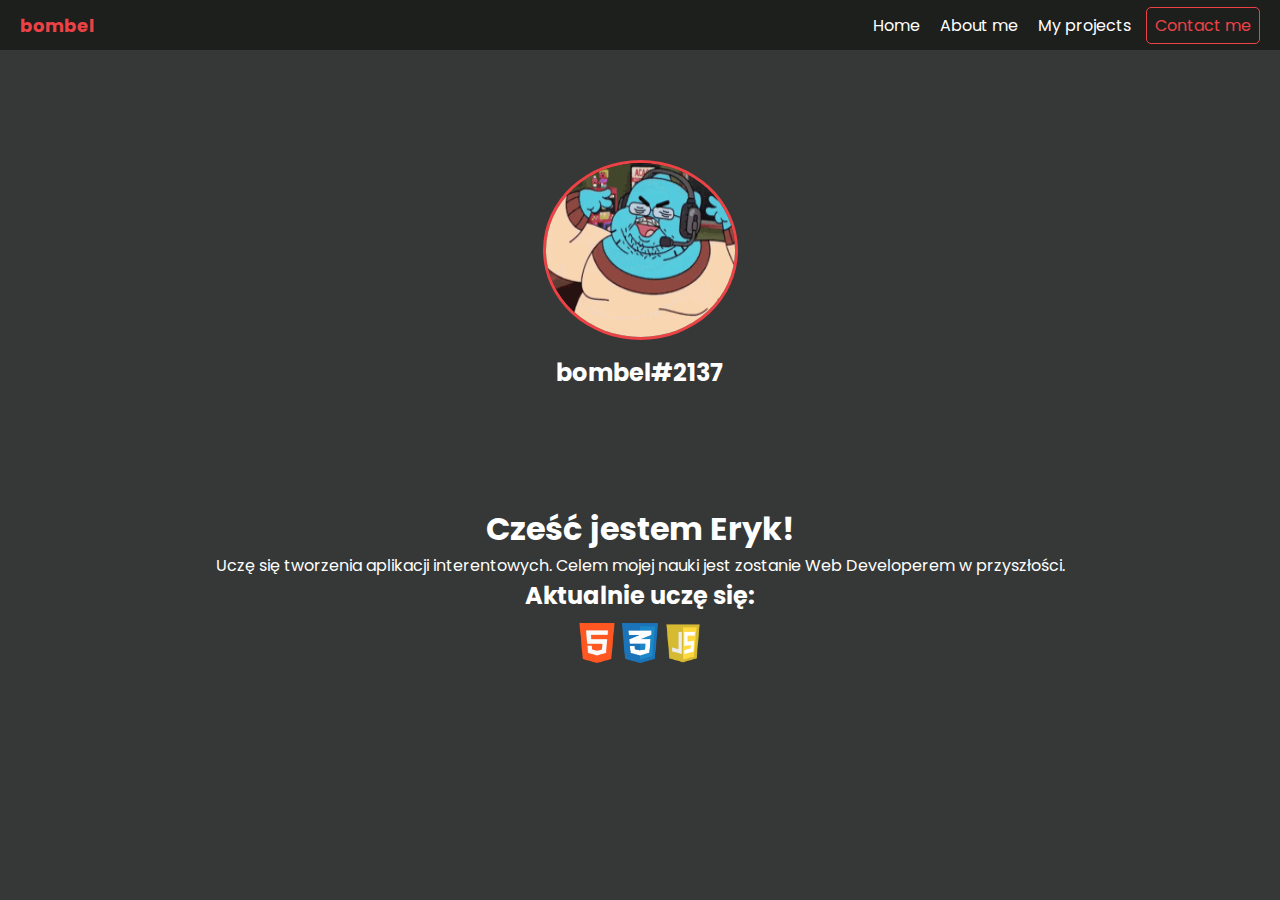
==== commit d1a04596: "Update index.html" ====
--- a/index.html
+++ b/index.html
@@ -37,8 +37,9 @@
     </div>
     <div class="container">
         <h1>Cześć jestem Eryk!</h1>
-        <p>Uczę sie programowania. Celem mojej nauki jest zostanie Web Developerem w przyszłości.</p>
-        <h2>Języki których się uczę:</h2>
+        <p>Uczę się tworzenia aplikacji interentowych. Celem mojej nauki jest zostanie Web Developerem w
+            przyszłości.</p>
+        <h2>Aktualnie uczę się:</h2>
         <div class="icons">
             <img src="src/html-logo.png" alt="Error" class="icons-height">
             <img src="src/css-logo.png" alt="Error" class="icons-height">
--- a/css/style.css
+++ b/css/style.css
@@ -145,7 +145,8 @@
 
 .logo img {
     border-radius: 50%;
-    height: 170px;
+    height: 180px;
+    width: 195px;
     border: 3px #ed4245 solid;
 }
 
@@ -168,4 +169,4 @@
 
 .icons-height {
     height: 40px;
-}+}
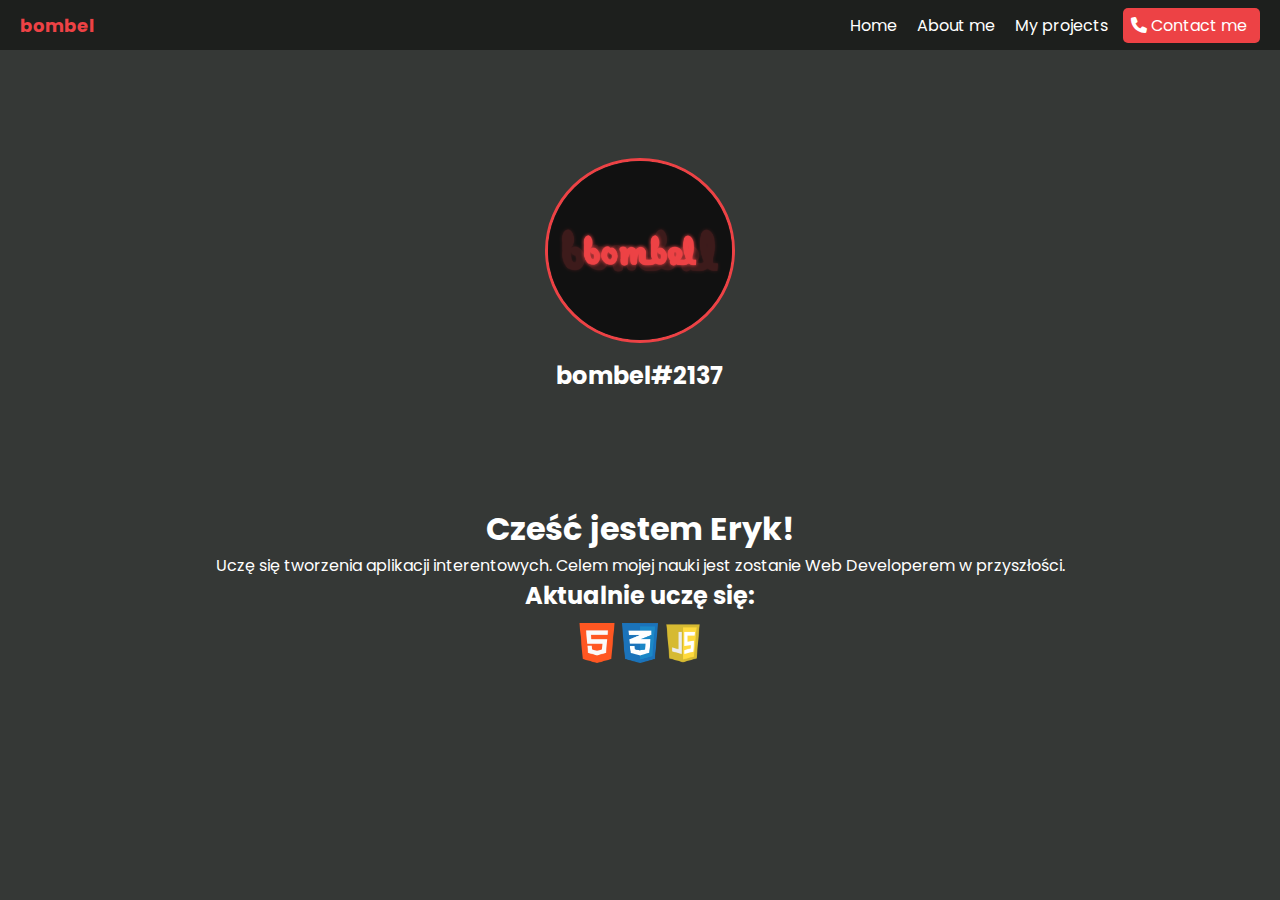
==== commit 48bff536: "code refactor" ====
--- a/index.html
+++ b/index.html
@@ -15,10 +15,13 @@
             <li><a href="#">Home</a></li>
             <li><a href="subpages/about-me/index.html">About me</a></li>
             <li><a href="subpages/my-projects/index.html">My projects</a></li>
-            <li class="contact-me__btn"><a href="subpages/contact-me/index.html">Contact me</a></li>
+            <li class="contact-me__btn"><a href="subpages/contact-me/index.html">
+                <i class="fa-solid fa-phone"></i>
+                <span>Contact me</span>
+            </a></li>
         </ul>
     </nav>
-    <div class="hamburger-icon" onclick="toggleMobileMenu(this)">
+    <div class="hamburger-icon">
         <div class="bar1"></div>
         <div class="bar2"></div>
         <div class="bar3"></div>
@@ -26,13 +29,18 @@
             <li><a href="#">Home</a></li>
             <li><a href="subpages/about-me/index.html">About me</a></li>
             <li><a href="subpages/my-projects/index.html">My projects</a></li>
-            <li class="contact-me__btn"><a href="subpages/contact-me/index.html">Contact me</a></li>
+            <li class="contact-me__btn"><a href="subpages/contact-me/index.html">
+                <i class="fa-solid fa-phone"></i>
+                <span>Contact me</span>
+            </a></li>
         </ul>
     </div>
 </header>
 <div class="main">
     <div class="logo">
-        <img src="src/logo.gif" alt="Error">
+        <div class="logo-img">
+            <img src="src/logo.png" alt="Error">
+        </div>
         <h2><a target="_blank" href="https://discord.com/users/428618348205703179">bombel#2137</a></h2>
     </div>
     <div class="container">
@@ -41,9 +49,11 @@
             przyszłości.</p>
         <h2>Aktualnie uczę się:</h2>
         <div class="icons">
-            <img src="src/html-logo.png" alt="Error" class="icons-height">
-            <img src="src/css-logo.png" alt="Error" class="icons-height">
-            <img src="src/javascript-logo.png" alt="Error" class="icons-height">
+            <div class="icons-height">
+                <img src="src/html-logo.png" alt="Error">
+                <img src="src/css-logo.png" alt="Error">
+                <img src="src/javascript-logo.png" alt="Error">
+            </div>
         </div>
     </div>
 </div>
--- a/css/style.css
+++ b/css/style.css
@@ -57,15 +57,18 @@
 }
 
 .contact-me__btn {
+    background-color: #ed4245;
     border-radius: 5px;
     padding: 5px 8px;
-    border: 1px solid #ed4245;
 }
 
 .contact-me__btn a {
-    color: #ed4245;
+    color: #ffffff;
 }
 
+.contact-me__btn span {
+    margin-right: 5px;
+}
 
 /* HAMBURGER ICON */
 
@@ -134,6 +137,12 @@
 
 /* NAVBAR-&-HAMBURGER */
 
+img {
+    display: block;
+    width: 100%;
+    height: 100%
+}
+
 .logo {
     display: flex;
     flex-direction: column;
@@ -145,8 +154,8 @@
 
 .logo img {
     border-radius: 50%;
-    height: 180px;
-    width: 195px;
+    height: 185px;
+    width: 190px;
     border: 3px #ed4245 solid;
 }
 
@@ -168,5 +177,7 @@
 }
 
 .icons-height {
+    display: flex;
     height: 40px;
+    gap: 5px
 }
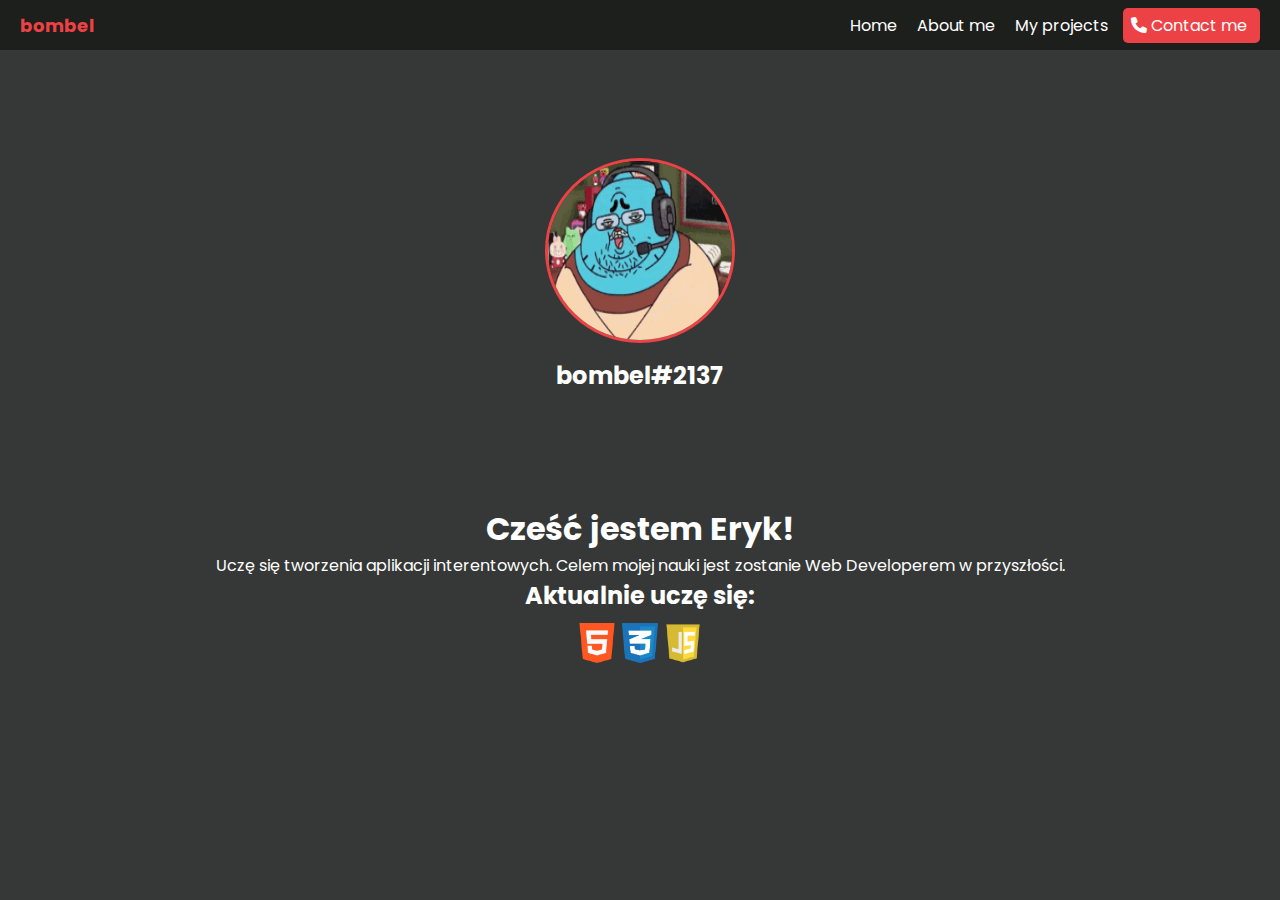
==== commit b18443d0: "Add about me and projects subpages" ====
--- a/index.html
+++ b/index.html
@@ -39,7 +39,7 @@
 <div class="main">
     <div class="logo">
         <div class="logo-img">
-            <img src="src/logo.png" alt="Error">
+            <img src="src/logo.gif" alt="logo">
         </div>
         <h2><a target="_blank" href="https://discord.com/users/428618348205703179">bombel#2137</a></h2>
     </div>
--- a/css/style.css
+++ b/css/style.css
@@ -47,13 +47,13 @@
 }
 
 ul li {
+    transition: 0.3s;
     padding: 5px;
     margin-left: 10px;
 }
 
 ul li:hover {
     transform: scale(1.1);
-    transition: 0.3s;
 }
 
 .contact-me__btn {
@@ -152,10 +152,13 @@
     height: 50%;
 }
 
+.logo-img {
+    height: 185px;
+    width: 190px;
+}
+
 .logo img {
     border-radius: 50%;
-    height: 185px;
-    width: 190px;
     border: 3px #ed4245 solid;
 }
 
@@ -180,4 +183,4 @@
     display: flex;
     height: 40px;
     gap: 5px
-}
+}